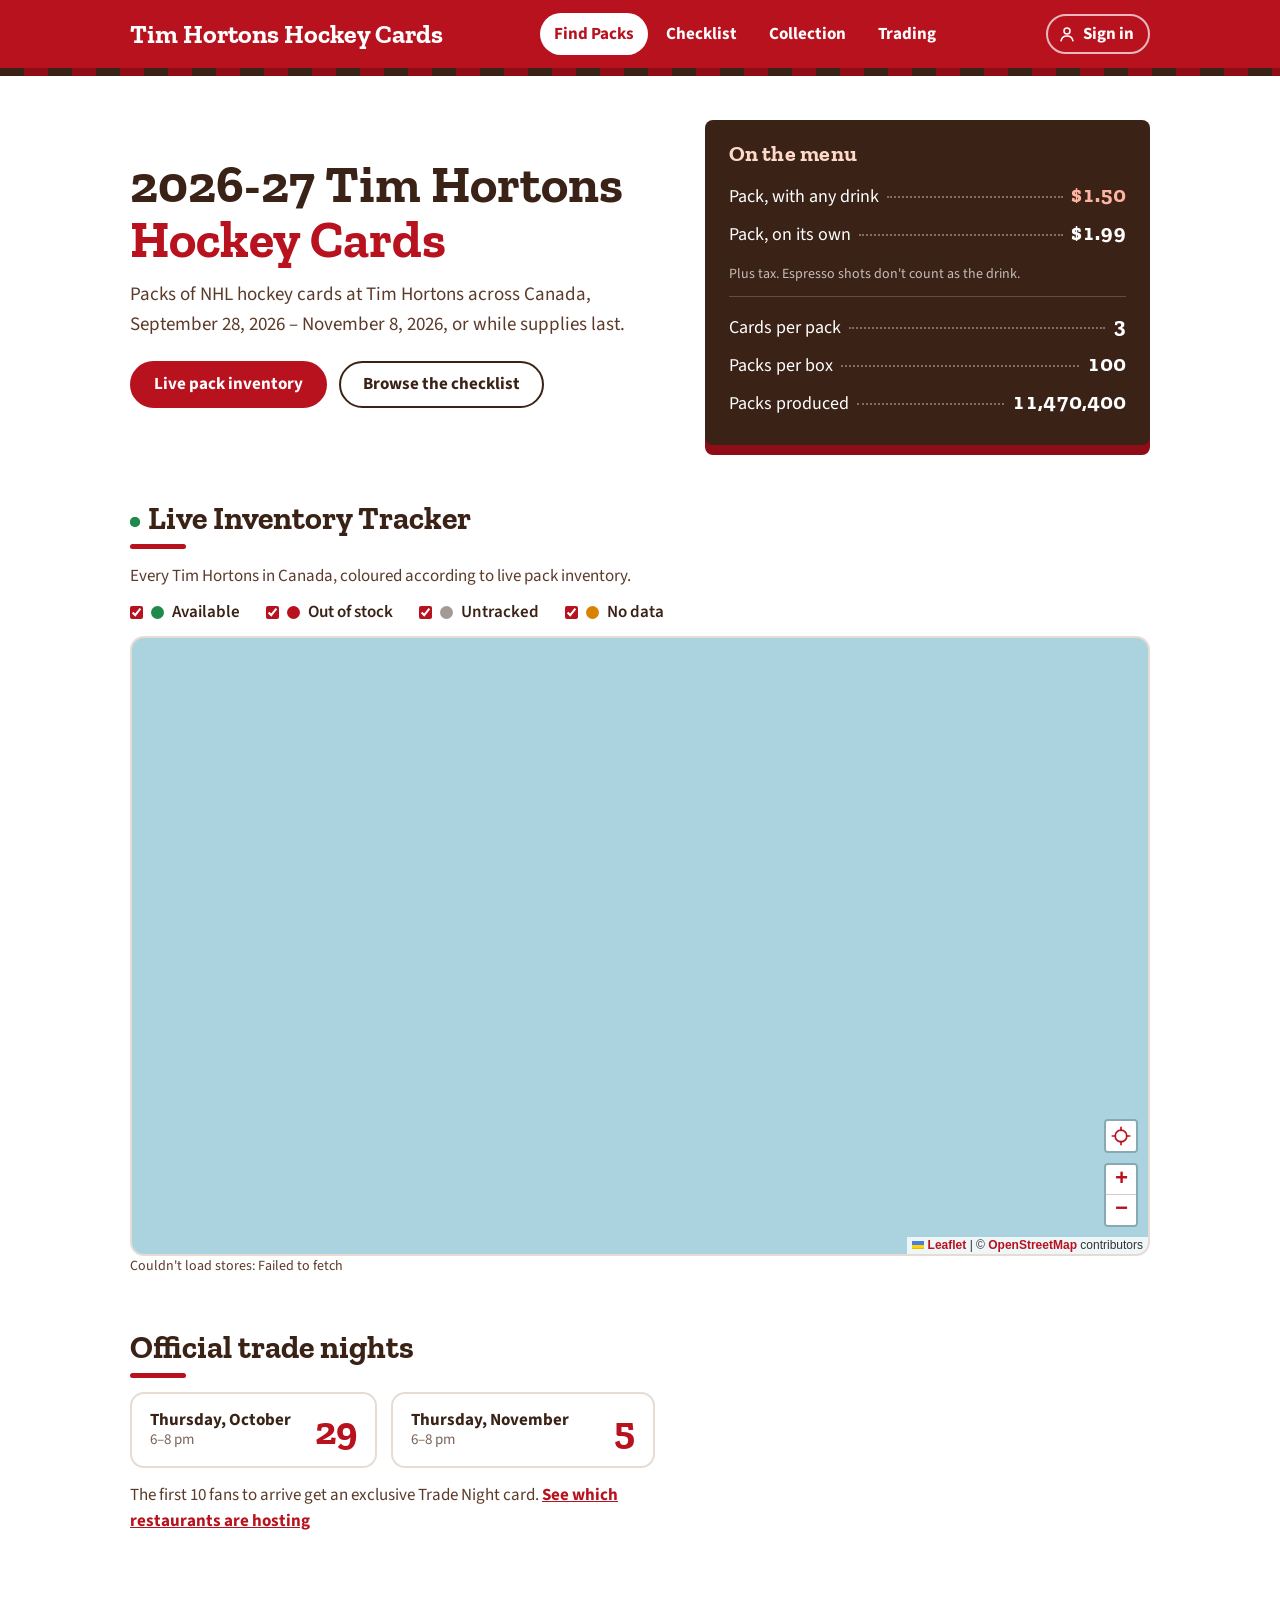
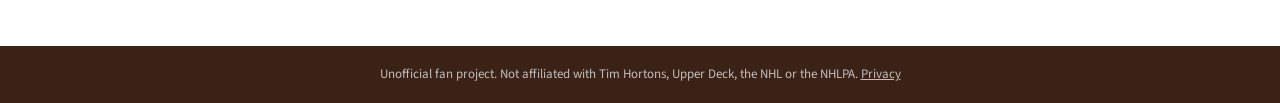
==== index.html @ 5a37c865 "Deploying to gh-pages from @ coryallegory/timshockeycards-2026@390d8609d4a6c0f2dddd7fb8445c3d5afffad" ====
<!doctype html>
<html lang="en">
<head>
<meta charset="utf-8">
<meta name="viewport" content="width=device-width, initial-scale=1">
<meta name="google-adsense-account" content="ca-pub-8080880445104035">
<title>Tim Hortons Hockey Cards 2026-27</title>
<meta name="description" content="2026-27 Upper Deck Tim Hortons Hockey: where to find packs, the full checklist and odds, trade nights and prizes. Unofficial.">
<link rel="canonical" href="https://timshockeycards.ca/">
<meta property="og:type" content="website">
<meta property="og:site_name" content="Tim Hortons Hockey Cards 2026-27">
<meta property="og:title" content="Tim Hortons Hockey Cards 2026-27">
<meta property="og:description" content="Live Inventory Tracking, full checklist and odds. Unofficial.">
<meta property="og:url" content="https://timshockeycards.ca/">
<meta property="og:image" content="https://timshockeycards.ca/social-card.png">
<meta property="og:image:width" content="1200">
<meta property="og:image:height" content="630">
<meta name="twitter:card" content="summary_large_image">
<meta name="twitter:title" content="Tim Hortons Hockey Cards 2026-27">
<meta name="twitter:description" content="Live Inventory Tracking, full checklist and odds. Unofficial.">
<meta name="twitter:image" content="https://timshockeycards.ca/social-card.png">
<script type="application/ld+json">{"@context":"https://schema.org","@type":"WebSite","name":"Tim Hortons Hockey Cards 2026-27","url":"https://timshockeycards.ca/","description":"2026-27 Upper Deck Tim Hortons Hockey: live pack availability and a full checklist."}</script>
<link rel="icon" href="data:image/svg+xml,%3Csvg xmlns='http://www.w3.org/2000/svg' viewBox='0 0 32 32'%3E%3Crect x='6' y='3' width='20' height='26' rx='3' fill='%23b3261e'/%3E%3Crect x='9' y='6' width='14' height='14' rx='1' fill='%23fff'/%3E%3C/svg%3E">
<link rel="stylesheet" href="/vendor/leaflet/leaflet.css?v=d1788456b3">
<link rel="stylesheet" href="/css/fonts.css?v=d1788456b3">
<link rel="stylesheet" href="/css/base.css?v=d1788456b3">
<link rel="stylesheet" href="/css/layout.css?v=d1788456b3">
<link rel="stylesheet" href="/css/components.css?v=d1788456b3">
<link rel="stylesheet" href="/css/header-account.css?v=d1788456b3">
<link rel="stylesheet" href="/css/home.css?v=d1788456b3">
<link rel="stylesheet" href="/css/map.css?v=d1788456b3">
</head>
<body class="">
<header class="site-header"><div class="bar">
  <a class="brand" href="/"><b>Tim Hortons Hockey Cards</b><small><span class="live-dot" aria-hidden="true"></span>2026-27 Live Stock Availability</small></a>
  <nav class="tabs" aria-label="Pages"><a href="/" aria-current="page">Find Packs</a><a href="/checklist">Checklist</a><a href="/collection">Collection</a><a href="/trading">Trading</a></nav>
  <div class="acct" id="acct" data-api-url="https://api.timshockeycards.ca" data-total="234" data-set-prefixes="2026-27-th-base- 2026-27-th-sc- 2026-27-th-fl- 2026-27-th-pp- 2026-27-th-ai- 2026-27-th-aa- 2026-27-th-sk- 2026-27-th-ng- 2026-27-th-po-">
    <a class="signin-link" id="acct-signin" href="/account?next=/"><svg class="ico" viewBox="0 0 24 24" aria-hidden="true"><circle cx="12" cy="8" r="4"/><path d="M4 21c1-4.5 4.2-6.5 8-6.5s7 2 8 6.5"/></svg>Sign in</a>
    <button class="avatar" id="acct-button" type="button" popovertarget="acct-menu" aria-controls="acct-menu" aria-expanded="false" hidden></button>
    <div class="acct-menu" id="acct-menu" popover>
      <div class="who"><small>Signed in as</small><b id="acct-email"></b><p class="mini" id="acct-count"></p></div>
      <nav aria-label="Account"><a href="/account"><svg class="ico" viewBox="0 0 24 24" aria-hidden="true"><circle cx="12" cy="12" r="3"/><path d="M19.4 15a1.7 1.7 0 0 0 .3 1.8l.1.1a2 2 0 1 1-2.8 2.8l-.1-.1a1.7 1.7 0 0 0-1.8-.3 1.7 1.7 0 0 0-1 1.5V21a2 2 0 1 1-4 0v-.1a1.7 1.7 0 0 0-1.1-1.5 1.7 1.7 0 0 0-1.8.3l-.1.1a2 2 0 1 1-2.8-2.8l.1-.1a1.7 1.7 0 0 0 .3-1.8 1.7 1.7 0 0 0-1.5-1H3a2 2 0 1 1 0-4h.1a1.7 1.7 0 0 0 1.5-1.1 1.7 1.7 0 0 0-.3-1.8l-.1-.1a2 2 0 1 1 2.8-2.8l.1.1a1.7 1.7 0 0 0 1.8.3H9a1.7 1.7 0 0 0 1-1.5V3a2 2 0 1 1 4 0v.1a1.7 1.7 0 0 0 1 1.5 1.7 1.7 0 0 0 1.8-.3l.1-.1a2 2 0 1 1 2.8 2.8l-.1.1a1.7 1.7 0 0 0-.3 1.8V9a1.7 1.7 0 0 0 1.5 1H21a2 2 0 1 1 0 4h-.1a1.7 1.7 0 0 0-1.5 1z"/></svg>Account settings</a></nav>
      <hr>
      <button class="item" id="acct-signout" type="button"><svg class="ico" viewBox="0 0 24 24" aria-hidden="true"><path d="M9 21H5a2 2 0 0 1-2-2V5a2 2 0 0 1 2-2h4M16 17l5-5-5-5M21 12H9"/></svg>Sign out</button>
      <p class="form-error" id="acct-error" role="alert" hidden></p>
    </div>
    <span class="visually-hidden" id="acct-status" role="status"></span>
  </div>
</div></header>
<div class="stripe" aria-hidden="true"></div>
<main class="page home">
  <div class="hero">
    <div>
      <h1>2026-27 Tim Hortons <span>Hockey Cards</span></h1>
      <p class="lede">Packs of NHL hockey cards at Tim Hortons across Canada, September 28, 2026 – November 8, 2026, or while supplies last.</p>
      <p class="cta"><a class="btn primary" href="#where">Live pack inventory</a> <a class="btn" href="/checklist">Browse the checklist</a></p>
    </div>
    <aside class="menu" aria-label="Prices and packs">
      <h2>On the menu</h2>
      <dl><div class="item hot"><dt>Pack, with any drink</dt><dd>$1.50</dd></div><div class="item"><dt>Pack, on its own</dt><dd>$1.99</dd></div></dl>
      <p>Plus tax. Espresso shots don't count as the drink.</p>
      <hr>
      <dl><div class="item"><dt>Cards per pack</dt><dd>3</dd></div><div class="item"><dt>Packs per box</dt><dd>100</dd></div><div class="item"><dt>Packs produced</dt><dd>11,470,400</dd></div></dl>
    </aside>
  </div>
  <section class="group live" id="where">
    <h2><span class="live-dot" aria-hidden="true"></span>Live Inventory Tracker</h2>
    <p class="blurb">Every Tim Hortons in Canada, coloured according to live pack inventory.</p>
    <div class="map-bar">
      <ul id="legend" class="legend"><li data-s="available"><label><input type="checkbox" checked><span class="dot available"></span><span>Available</span><b></b></label></li><li data-s="out-of-stock"><label><input type="checkbox" checked><span class="dot out-of-stock"></span><span>Out of stock</span><b></b></label></li><li data-s="untracked"><label><input type="checkbox" checked><span class="dot untracked"></span><span>Untracked</span><b></b></label></li><li data-s="problem"><label><input type="checkbox" checked><span class="dot problem"></span><span>No data</span><b></b></label></li></ul>
    </div>
    <div id="map" class="live-map" role="region" aria-label="Map of Tim Hortons locations" data-status-url="https://data.timshockeycards.ca/status.json"></div>
    <p class="note"><span id="updated" aria-live="polite">Loading…</span> <span id="locate-msg" aria-live="polite"></span></p>
  </section>
  <section class="group" id="trade-nights">
    <h2>Official trade nights</h2>
    <div class="nights"><div class="night box"><span>Thursday, October<small>6–8 pm</small></span><b>29</b></div><div class="night box"><span>Thursday, November<small>6–8 pm</small></span><b>5</b></div></div>
    <p>The first 10 fans to arrive get an exclusive Trade Night card. <a href="https://cdn.rbi.digital/hockey/trade_night_map/index.html" rel="noopener">See which restaurants are hosting</a></p>
  </section>
</main>
<footer class="site-footer">Unofficial fan project. Not affiliated with Tim Hortons, Upper Deck, the NHL or the NHLPA. <a href="/privacy">Privacy</a></footer>
<script src="/vendor/leaflet/leaflet.js?v=d1788456b3"></script>
<script type="module" src="/js/map.js?v=d1788456b3"></script>
<script type="module" src="/js/header-account.js?v=d1788456b3"></script>
</body>
</html>
---- vendor/leaflet/leaflet.css ----
/* required styles */

.leaflet-pane,
.leaflet-tile,
.leaflet-marker-icon,
.leaflet-marker-shadow,
.leaflet-tile-container,
.leaflet-pane > svg,
.leaflet-pane > canvas,
.leaflet-zoom-box,
.leaflet-image-layer,
.leaflet-layer {
	position: absolute;
	left: 0;
	top: 0;
	}
.leaflet-container {
	overflow: hidden;
	}
.leaflet-tile,
.leaflet-marker-icon,
.leaflet-marker-shadow {
	-webkit-user-select: none;
	   -moz-user-select: none;
	        user-select: none;
	  -webkit-user-drag: none;
	}
/* Prevents IE11 from highlighting tiles in blue */
.leaflet-tile::selection {
	background: transparent;
}
/* Safari renders non-retina tile on retina better with this, but Chrome is worse */
.leaflet-safari .leaflet-tile {
	image-rendering: -webkit-optimize-contrast;
	}
/* hack that prevents hw layers "stretching" when loading new tiles */
.leaflet-safari .leaflet-tile-container {
	width: 1600px;
	height: 1600px;
	-webkit-transform-origin: 0 0;
	}
.leaflet-marker-icon,
.leaflet-marker-shadow {
	display: block;
	}
/* .leaflet-container svg: reset svg max-width decleration shipped in Joomla! (joomla.org) 3.x */
/* .leaflet-container img: map is broken in FF if you have max-width: 100% on tiles */
.leaflet-container .leaflet-overlay-pane svg {
	max-width: none !important;
	max-height: none !important;
	}
.leaflet-container .leaflet-marker-pane img,
.leaflet-container .leaflet-shadow-pane img,
.leaflet-container .leaflet-tile-pane img,
.leaflet-container img.leaflet-image-layer,
.leaflet-container .leaflet-tile {
	max-width: none !important;
	max-height: none !important;
	width: auto;
	padding: 0;
	}

.leaflet-container img.leaflet-tile {
	/* See: https://bugs.chromium.org/p/chromium/issues/detail?id=600120 */
	mix-blend-mode: plus-lighter;
}

.leaflet-container.leaflet-touch-zoom {
	-ms-touch-action: pan-x pan-y;
	touch-action: pan-x pan-y;
	}
.leaflet-container.leaflet-touch-drag {
	-ms-touch-action: pinch-zoom;
	/* Fallback for FF which doesn't support pinch-zoom */
	touch-action: none;
	touch-action: pinch-zoom;
}
.leaflet-container.leaflet-touch-drag.leaflet-touch-zoom {
	-ms-touch-action: none;
	touch-action: none;
}
.leaflet-container {
	-webkit-tap-highlight-color: transparent;
}
.leaflet-container a {
	-webkit-tap-highlight-color: rgba(51, 181, 229, 0.4);
}
.leaflet-tile {
	filter: inherit;
	visibility: hidden;
	}
.leaflet-tile-loaded {
	visibility: inherit;
	}
.leaflet-zoom-box {
	width: 0;
	height: 0;
	-moz-box-sizing: border-box;
	     box-sizing: border-box;
	z-index: 800;
	}
/* workaround for https://bugzilla.mozilla.org/show_bug.cgi?id=888319 */
.leaflet-overlay-pane svg {
	-moz-user-select: none;
	}

.leaflet-pane         { z-index: 400; }

.leaflet-tile-pane    { z-index: 200; }
.leaflet-overlay-pane { z-index: 400; }
.leaflet-shadow-pane  { z-index: 500; }
.leaflet-marker-pane  { z-index: 600; }
.leaflet-tooltip-pane   { z-index: 650; }
.leaflet-popup-pane   { z-index: 700; }

.leaflet-map-pane canvas { z-index: 100; }
.leaflet-map-pane svg    { z-index: 200; }

.leaflet-vml-shape {
	width: 1px;
	height: 1px;
	}
.lvml {
	behavior: url(#default#VML);
	display: inline-block;
	position: absolute;
	}


/* control positioning */

.leaflet-control {
	position: relative;
	z-index: 800;
	pointer-events: visiblePainted; /* IE 9-10 doesn't have auto */
	pointer-events: auto;
	}
.leaflet-top,
.leaflet-bottom {
	position: absolute;
	z-index: 1000;
	pointer-events: none;
	}
.leaflet-top {
	top: 0;
	}
.leaflet-right {
	right: 0;
	}
.leaflet-bottom {
	bottom: 0;
	}
.leaflet-left {
	left: 0;
	}
.leaflet-control {
	float: left;
	clear: both;
	}
.leaflet-right .leaflet-control {
	float: right;
	}
.leaflet-top .leaflet-control {
	margin-top: 10px;
	}
.leaflet-bottom .leaflet-control {
	margin-bottom: 10px;
	}
.leaflet-left .leaflet-control {
	margin-left: 10px;
	}
.leaflet-right .leaflet-control {
	margin-right: 10px;
	}


/* zoom and fade animations */

.leaflet-fade-anim .leaflet-popup {
	opacity: 0;
	-webkit-transition: opacity 0.2s linear;
	   -moz-transition: opacity 0.2s linear;
	        transition: opacity 0.2s linear;
	}
.leaflet-fade-anim .leaflet-map-pane .leaflet-popup {
	opacity: 1;
	}
.leaflet-zoom-animated {
	-webkit-transform-origin: 0 0;
	    -ms-transform-origin: 0 0;
	        transform-origin: 0 0;
	}
svg.leaflet-zoom-animated {
	will-change: transform;
}

.leaflet-zoom-anim .leaflet-zoom-animated {
	-webkit-transition: -webkit-transform 0.25s cubic-bezier(0,0,0.25,1);
	   -moz-transition:    -moz-transform 0.25s cubic-bezier(0,0,0.25,1);
	        transition:         transform 0.25s cubic-bezier(0,0,0.25,1);
	}
.leaflet-zoom-anim .leaflet-tile,
.leaflet-pan-anim .leaflet-tile {
	-webkit-transition: none;
	   -moz-transition: none;
	        transition: none;
	}

.leaflet-zoom-anim .leaflet-zoom-hide {
	visibility: hidden;
	}


/* cursors */

.leaflet-interactive {
	cursor: pointer;
	}
.leaflet-grab {
	cursor: -webkit-grab;
	cursor:    -moz-grab;
	cursor:         grab;
	}
.leaflet-crosshair,
.leaflet-crosshair .leaflet-interactive {
	cursor: crosshair;
	}
.leaflet-popup-pane,
.leaflet-control {
	cursor: auto;
	}
.leaflet-dragging .leaflet-grab,
.leaflet-dragging .leaflet-grab .leaflet-interactive,
.leaflet-dragging .leaflet-marker-draggable {
	cursor: move;
	cursor: -webkit-grabbing;
	cursor:    -moz-grabbing;
	cursor:         grabbing;
	}

/* marker & overlays interactivity */
.leaflet-marker-icon,
.leaflet-marker-shadow,
.leaflet-image-layer,
.leaflet-pane > svg path,
.leaflet-tile-container {
	pointer-events: none;
	}

.leaflet-marker-icon.leaflet-interactive,
.leaflet-image-layer.leaflet-interactive,
.leaflet-pane > svg path.leaflet-interactive,
svg.leaflet-image-layer.leaflet-interactive path {
	pointer-events: visiblePainted; /* IE 9-10 doesn't have auto */
	pointer-events: auto;
	}

/* visual tweaks */

.leaflet-container {
	background: #ddd;
	outline-offset: 1px;
	}
.leaflet-container a {
	color: #0078A8;
	}
.leaflet-zoom-box {
	border: 2px dotted #38f;
	background: rgba(255,255,255,0.5);
	}


/* general typography */
.leaflet-container {
	font-family: "Helvetica Neue", Arial, Helvetica, sans-serif;
	font-size: 12px;
	font-size: 0.75rem;
	line-height: 1.5;
	}


/* general toolbar styles */

.leaflet-bar {
	box-shadow: 0 1px 5px rgba(0,0,0,0.65);
	border-radius: 4px;
	}
.leaflet-bar a {
	background-color: #fff;
	border-bottom: 1px solid #ccc;
	width: 26px;
	height: 26px;
	line-height: 26px;
	display: block;
	text-align: center;
	text-decoration: none;
	color: black;
	}
.leaflet-bar a,
.leaflet-control-layers-toggle {
	background-position: 50% 50%;
	background-repeat: no-repeat;
	display: block;
	}
.leaflet-bar a:hover,
.leaflet-bar a:focus {
	background-color: #f4f4f4;
	}
.leaflet-bar a:first-child {
	border-top-left-radius: 4px;
	border-top-right-radius: 4px;
	}
.leaflet-bar a:last-child {
	border-bottom-left-radius: 4px;
	border-bottom-right-radius: 4px;
	border-bottom: none;
	}
.leaflet-bar a.leaflet-disabled {
	cursor: default;
	background-color: #f4f4f4;
	color: #bbb;
	}

.leaflet-touch .leaflet-bar a {
	width: 30px;
	height: 30px;
	line-height: 30px;
	}
.leaflet-touch .leaflet-bar a:first-child {
	border-top-left-radius: 2px;
	border-top-right-radius: 2px;
	}
.leaflet-touch .leaflet-bar a:last-child {
	border-bottom-left-radius: 2px;
	border-bottom-right-radius: 2px;
	}

/* zoom control */

.leaflet-control-zoom-in,
.leaflet-control-zoom-out {
	font: bold 18px 'Lucida Console', Monaco, monospace;
	text-indent: 1px;
	}

.leaflet-touch .leaflet-control-zoom-in, .leaflet-touch .leaflet-control-zoom-out  {
	font-size: 22px;
	}


/* layers control */

.leaflet-control-layers {
	box-shadow: 0 1px 5px rgba(0,0,0,0.4);
	background: #fff;
	border-radius: 5px;
	}
.leaflet-control-layers-toggle {
	background-image: url(images/layers.png);
	width: 36px;
	height: 36px;
	}
.leaflet-retina .leaflet-control-layers-toggle {
	background-image: url(images/layers-2x.png);
	background-size: 26px 26px;
	}
.leaflet-touch .leaflet-control-layers-toggle {
	width: 44px;
	height: 44px;
	}
.leaflet-control-layers .leaflet-control-layers-list,
.leaflet-control-layers-expanded .leaflet-control-layers-toggle {
	display: none;
	}
.leaflet-control-layers-expanded .leaflet-control-layers-list {
	display: block;
	position: relative;
	}
.leaflet-control-layers-expanded {
	padding: 6px 10px 6px 6px;
	color: #333;
	background: #fff;
	}
.leaflet-control-layers-scrollbar {
	overflow-y: scroll;
	overflow-x: hidden;
	padding-right: 5px;
	}
.leaflet-control-layers-selector {
	margin-top: 2px;
	position: relative;
	top: 1px;
	}
.leaflet-control-layers label {
	display: block;
	font-size: 13px;
	font-size: 1.08333em;
	}
.leaflet-control-layers-separator {
	height: 0;
	border-top: 1px solid #ddd;
	margin: 5px -10px 5px -6px;
	}

/* Default icon URLs */
.leaflet-default-icon-path { /* used only in path-guessing heuristic, see L.Icon.Default */
	background-image: url(images/marker-icon.png);
	}


/* attribution and scale controls */

.leaflet-container .leaflet-control-attribution {
	background: #fff;
	background: rgba(255, 255, 255, 0.8);
	margin: 0;
	}
.leaflet-control-attribution,
.leaflet-control-scale-line {
	padding: 0 5px;
	color: #333;
	line-height: 1.4;
	}
.leaflet-control-attribution a {
	text-decoration: none;
	}
.leaflet-control-attribution a:hover,
.leaflet-control-attribution a:focus {
	text-decoration: underline;
	}
.leaflet-attribution-flag {
	display: inline !important;
	vertical-align: baseline !important;
	width: 1em;
	height: 0.6669em;
	}
.leaflet-left .leaflet-control-scale {
	margin-left: 5px;
	}
.leaflet-bottom .leaflet-control-scale {
	margin-bottom: 5px;
	}
.leaflet-control-scale-line {
	border: 2px solid #777;
	border-top: none;
	line-height: 1.1;
	padding: 2px 5px 1px;
	white-space: nowrap;
	-moz-box-sizing: border-box;
	     box-sizing: border-box;
	background: rgba(255, 255, 255, 0.8);
	text-shadow: 1px 1px #fff;
	}
.leaflet-control-scale-line:not(:first-child) {
	border-top: 2px solid #777;
	border-bottom: none;
	margin-top: -2px;
	}
.leaflet-control-scale-line:not(:first-child):not(:last-child) {
	border-bottom: 2px solid #777;
	}

.leaflet-touch .leaflet-control-attribution,
.leaflet-touch .leaflet-control-layers,
.leaflet-touch .leaflet-bar {
	box-shadow: none;
	}
.leaflet-touch .leaflet-control-layers,
.leaflet-touch .leaflet-bar {
	border: 2px solid rgba(0,0,0,0.2);
	background-clip: padding-box;
	}


/* popup */

.leaflet-popup {
	position: absolute;
	text-align: center;
	margin-bottom: 20px;
	}
.leaflet-popup-content-wrapper {
	padding: 1px;
	text-align: left;
	border-radius: 12px;
	}
.leaflet-popup-content {
	margin: 13px 24px 13px 20px;
	line-height: 1.3;
	font-size: 13px;
	font-size: 1.08333em;
	min-height: 1px;
	}
.leaflet-popup-content p {
	margin: 17px 0;
	margin: 1.3em 0;
	}
.leaflet-popup-tip-container {
	width: 40px;
	height: 20px;
	position: absolute;
	left: 50%;
	margin-top: -1px;
	margin-left: -20px;
	overflow: hidden;
	pointer-events: none;
	}
.leaflet-popup-tip {
	width: 17px;
	height: 17px;
	padding: 1px;

	margin: -10px auto 0;
	pointer-events: auto;

	-webkit-transform: rotate(45deg);
	   -moz-transform: rotate(45deg);
	    -ms-transform: rotate(45deg);
	        transform: rotate(45deg);
	}
.leaflet-popup-content-wrapper,
.leaflet-popup-tip {
	background: white;
	color: #333;
	box-shadow: 0 3px 14px rgba(0,0,0,0.4);
	}
.leaflet-container a.leaflet-popup-close-button {
	position: absolute;
	top: 0;
	right: 0;
	border: none;
	text-align: center;
	width: 24px;
	height: 24px;
	font: 16px/24px Tahoma, Verdana, sans-serif;
	color: #757575;
	text-decoration: none;
	background: transparent;
	}
.leaflet-container a.leaflet-popup-close-button:hover,
.leaflet-container a.leaflet-popup-close-button:focus {
	color: #585858;
	}
.leaflet-popup-scrolled {
	overflow: auto;
	}

.leaflet-oldie .leaflet-popup-content-wrapper {
	-ms-zoom: 1;
	}
.leaflet-oldie .leaflet-popup-tip {
	width: 24px;
	margin: 0 auto;

	-ms-filter: "progid:DXImageTransform.Microsoft.Matrix(M11=0.70710678, M12=0.70710678, M21=-0.70710678, M22=0.70710678)";
	filter: progid:DXImageTransform.Microsoft.Matrix(M11=0.70710678, M12=0.70710678, M21=-0.70710678, M22=0.70710678);
	}

.leaflet-oldie .leaflet-control-zoom,
.leaflet-oldie .leaflet-control-layers,
.leaflet-oldie .leaflet-popup-content-wrapper,
.leaflet-oldie .leaflet-popup-tip {
	border: 1px solid #999;
	}


/* div icon */

.leaflet-div-icon {
	background: #fff;
	border: 1px solid #666;
	}


/* Tooltip */
/* Base styles for the element that has a tooltip */
.leaflet-tooltip {
	position: absolute;
	padding: 6px;
	background-color: #fff;
	border: 1px solid #fff;
	border-radius: 3px;
	color: #222;
	white-space: nowrap;
	-webkit-user-select: none;
	-moz-user-select: none;
	-ms-user-select: none;
	user-select: none;
	pointer-events: none;
	box-shadow: 0 1px 3px rgba(0,0,0,0.4);
	}
.leaflet-tooltip.leaflet-interactive {
	cursor: pointer;
	pointer-events: auto;
	}
.leaflet-tooltip-top:before,
.leaflet-tooltip-bottom:before,
.leaflet-tooltip-left:before,
.leaflet-tooltip-right:before {
	position: absolute;
	pointer-events: none;
	border: 6px solid transparent;
	background: transparent;
	content: "";
	}

/* Directions */

.leaflet-tooltip-bottom {
	margin-top: 6px;
}
.leaflet-tooltip-top {
	margin-top: -6px;
}
.leaflet-tooltip-bottom:before,
.leaflet-tooltip-top:before {
	left: 50%;
	margin-left: -6px;
	}
.leaflet-tooltip-top:before {
	bottom: 0;
	margin-bottom: -12px;
	border-top-color: #fff;
	}
.leaflet-tooltip-bottom:before {
	top: 0;
	margin-top: -12px;
	margin-left: -6px;
	border-bottom-color: #fff;
	}
.leaflet-tooltip-left {
	margin-left: -6px;
}
.leaflet-tooltip-right {
	margin-left: 6px;
}
.leaflet-tooltip-left:before,
.leaflet-tooltip-right:before {
	top: 50%;
	margin-top: -6px;
	}
.leaflet-tooltip-left:before {
	right: 0;
	margin-right: -12px;
	border-left-color: #fff;
	}
.leaflet-tooltip-right:before {
	left: 0;
	margin-left: -12px;
	border-right-color: #fff;
	}

/* Printing */

@media print {
	/* Prevent printers from removing background-images of controls. */
	.leaflet-control {
		-webkit-print-color-adjust: exact;
		print-color-adjust: exact;
		}
	}
---- css/fonts.css ----
/* Self-hosted fonts (SIL Open Font License; see /vendor/fonts/OFL-*.txt).
   Zilla Slab (Mozilla): headings, prices, numbers. Source Sans 3 (Adobe): everything else.
   Latin and Latin Extended subsets from Google Fonts; browsers download only the subsets a page uses. */

/* Source Sans 3 italic 400, latin-ext */
@font-face {
  font-family: "Source Sans 3";
  font-style: italic;
  font-weight: 400;
  font-display: swap;
  src: url("/vendor/fonts/source-sans-3-italic-400-latin-ext.woff2") format("woff2");
  unicode-range: U+0100-02BA, U+02BD-02C5, U+02C7-02CC, U+02CE-02D7, U+02DD-02FF, U+0304, U+0308, U+0329, U+1D00-1DBF, U+1E00-1E9F, U+1EF2-1EFF, U+2020, U+20A0-20AB, U+20AD-20C0, U+2113, U+2C60-2C7F, U+A720-A7FF;
}
/* Source Sans 3 italic 400, latin */
@font-face {
  font-family: "Source Sans 3";
  font-style: italic;
  font-weight: 400;
  font-display: swap;
  src: url("/vendor/fonts/source-sans-3-italic-400-latin.woff2") format("woff2");
  unicode-range: U+0000-00FF, U+0131, U+0152-0153, U+02BB-02BC, U+02C6, U+02DA, U+02DC, U+0304, U+0308, U+0329, U+2000-206F, U+20AC, U+2122, U+2191, U+2193, U+2212, U+2215, U+FEFF, U+FFFD;
}
/* Source Sans 3 normal 400 700, latin-ext */
@font-face {
  font-family: "Source Sans 3";
  font-style: normal;
  font-weight: 400 700;
  font-display: swap;
  src: url("/vendor/fonts/source-sans-3-normal-400-700-latin-ext.woff2") format("woff2");
  unicode-range: U+0100-02BA, U+02BD-02C5, U+02C7-02CC, U+02CE-02D7, U+02DD-02FF, U+0304, U+0308, U+0329, U+1D00-1DBF, U+1E00-1E9F, U+1EF2-1EFF, U+2020, U+20A0-20AB, U+20AD-20C0, U+2113, U+2C60-2C7F, U+A720-A7FF;
}
/* Source Sans 3 normal 400 700, latin */
@font-face {
  font-family: "Source Sans 3";
  font-style: normal;
  font-weight: 400 700;
  font-display: swap;
  src: url("/vendor/fonts/source-sans-3-normal-400-700-latin.woff2") format("woff2");
  unicode-range: U+0000-00FF, U+0131, U+0152-0153, U+02BB-02BC, U+02C6, U+02DA, U+02DC, U+0304, U+0308, U+0329, U+2000-206F, U+20AC, U+2122, U+2191, U+2193, U+2212, U+2215, U+FEFF, U+FFFD;
}
/* Zilla Slab normal 600, latin-ext */
@font-face {
  font-family: "Zilla Slab";
  font-style: normal;
  font-weight: 600;
  font-display: swap;
  src: url("/vendor/fonts/zilla-slab-normal-600-latin-ext.woff2") format("woff2");
  unicode-range: U+0100-02BA, U+02BD-02C5, U+02C7-02CC, U+02CE-02D7, U+02DD-02FF, U+0304, U+0308, U+0329, U+1D00-1DBF, U+1E00-1E9F, U+1EF2-1EFF, U+2020, U+20A0-20AB, U+20AD-20C0, U+2113, U+2C60-2C7F, U+A720-A7FF;
}
/* Zilla Slab normal 600, latin */
@font-face {
  font-family: "Zilla Slab";
  font-style: normal;
  font-weight: 600;
  font-display: swap;
  src: url("/vendor/fonts/zilla-slab-normal-600-latin.woff2") format("woff2");
  unicode-range: U+0000-00FF, U+0131, U+0152-0153, U+02BB-02BC, U+02C6, U+02DA, U+02DC, U+0304, U+0308, U+0329, U+2000-206F, U+20AC, U+2122, U+2191, U+2193, U+2212, U+2215, U+FEFF, U+FFFD;
}
/* Zilla Slab normal 700, latin-ext */
@font-face {
  font-family: "Zilla Slab";
  font-style: normal;
  font-weight: 700;
  font-display: swap;
  src: url("/vendor/fonts/zilla-slab-normal-700-latin-ext.woff2") format("woff2");
  unicode-range: U+0100-02BA, U+02BD-02C5, U+02C7-02CC, U+02CE-02D7, U+02DD-02FF, U+0304, U+0308, U+0329, U+1D00-1DBF, U+1E00-1E9F, U+1EF2-1EFF, U+2020, U+20A0-20AB, U+20AD-20C0, U+2113, U+2C60-2C7F, U+A720-A7FF;
}
/* Zilla Slab normal 700, latin */
@font-face {
  font-family: "Zilla Slab";
  font-style: normal;
  font-weight: 700;
  font-display: swap;
  src: url("/vendor/fonts/zilla-slab-normal-700-latin.woff2") format("woff2");
  unicode-range: U+0000-00FF, U+0131, U+0152-0153, U+02BB-02BC, U+02C6, U+02DA, U+02DC, U+0304, U+0308, U+0329, U+2000-206F, U+20AC, U+2122, U+2191, U+2193, U+2212, U+2215, U+FEFF, U+FFFD;
}
---- css/base.css ----
/* Design tokens (light and dark), reset and typography. Loaded after fonts.css on every page.
   Look: a coffee-shop menu board. Red header band, dark-brown menu board, brown text on white, slab-serif headings. */

:root {
  /* brand */
  --red: #b8121f;
  --red-deep: #8e0d17;
  --red-soft: #f8e8e6;
  --on-red: #ffffff;

  /* surfaces and text */
  --bg: #ffffff;
  --panel: #ffffff;
  --paper: #fbf9f7;
  --ink: #3a2217;
  --ink-2: #5b3a2a;
  --muted: #7a6358;
  --line: #e7dcd4;
  --shadow: 0 6px 16px rgb(58 34 23 / 10%);
  --floating-control-bg: rgb(255 255 255 / 88%);

  /* the menu board (Home prices, footer) */
  --board: #3a2217;
  --board-ink: #ffffff;
  --board-muted: rgb(255 255 255 / 70%);
  --board-title: #ffd9c8;
  --board-hot: #ffb4a1;
  --board-edge: var(--red-deep);

  /* map status colours (map.js reads these for the dots) */
  --available: #1f8a4c;
  --out-of-stock: #b8121f;
  --untracked: #a39a95;
  --problem: #d98200;
  --you: #2f6fed;
  --marker-outline: #ffffff;
  /* OpenStreetMap's sea colour: fills the map beyond the tiles so it doesn't show as a pale band */
  --map-sea: #aad3df;

  /* the solid "+N" extras badge (Checklist) and the trade binder's "+N" (Collection): dark brown in light mode; in dark
     mode cream with dark text, since brown on the espresso panel nearly vanished (1.2:1; now 13.2:1, text 10.6:1) */
  --xbadge-fill: var(--board);
  --xbadge-ink: var(--board-ink);

  /* a trade profile's card grid (Trading), on the cell (--paper): a missing card's number --ink (14.1:1), no border; an
     owned one's number faded (3.3:1) with a faded border (1.45:1); a spare's number faded with a normal border (3.3:1)
     and its count, --muted (5.3:1); the disc (their spare, you need it) --red with a white number (6.7:1); the ring
     (they need it, you have a spare) --red (6.4:1) */
  --cell-have: #968780;
  --have-edge: #ddcfc4;
  --spare-edge: #9a857a;
  --disc: var(--red);
  --on-disc: #ffffff;

  /* type */
  --display: "Zilla Slab", Georgia, serif;
  --body: "Source Sans 3", system-ui, sans-serif;

  color-scheme: light;
}

/* Dark: espresso. The header band stays red; the menu board sits a shade lighter than the page. */
@media (prefers-color-scheme: dark) {
  :root {
    --red: #d9303c;
    --red-deep: #9e1520;
    --red-soft: #3a1d1a;
    --bg: #1a110c;
    --panel: #241812;
    --paper: #2b1d16;
    --ink: #f3e9e2;
    --ink-2: #dccabe;
    --muted: #b39c90;
    --line: #47322a;
    --shadow: 0 6px 16px rgb(0 0 0 / 35%);
    --floating-control-bg: rgb(36 24 18 / 88%);
    --board: #3d271c;
    --out-of-stock: #e0404a;
    --untracked: #8c817b;
    --xbadge-fill: var(--board-title);
    --xbadge-ink: var(--board);
    /* the card grid on --paper: number 13.6:1, faded number 3.5:1, faded border 1.5:1, normal border 4.7:1, count 6.3:1,
       disc number 4.7:1, ring 3.4:1 */
    --cell-have: #83706a;
    --have-edge: #4f392f;
    --spare-edge: #9c8578;
    color-scheme: dark;
  }
}

* { box-sizing: border-box; }

html, body { margin: 0; background: var(--bg); color: var(--ink); }
/* Links to a spot on the same page ("Live pack inventory", the checklist contents) glide there instead of jumping. */
html { scroll-behavior: smooth; }
@media (prefers-reduced-motion: reduce) { html { scroll-behavior: auto; } }
body {
  font: 17px/1.55 var(--body);
  min-height: 100dvh;
  display: flex;
  flex-direction: column;
}
h1, h2, h3 { font-family: var(--display); font-weight: 700; line-height: 1.1; }
a { color: inherit; }
code { background: var(--paper); padding: 1px 5px; border-radius: 4px; }
[hidden] { display: none !important; }
---- css/layout.css ----
/* Page frame: red header band with tabs, the striped rule under it, footer, content container and section headings. */

/* ---------- header ---------- */
.site-header { background: var(--red); color: var(--on-red); position: relative; z-index: 1000; }
.site-header .bar {
  max-width: 1060px; margin: 0 auto; padding: 10px 20px; min-height: 68px;
  display: flex; align-items: center; justify-content: space-between; gap: 10px 16px; flex-wrap: wrap;
}
.brand { text-decoration: none; display: flex; align-items: baseline; gap: 10px; flex-wrap: wrap; }
.brand b { font: 700 26px/1 var(--display); }
.brand small { font-size: 13px; opacity: 0.9; }
/* the header's live dot is white on the red band */
.site-header .live-dot { background: var(--on-red); }

.tabs { display: flex; gap: 4px; }
.tabs a { text-decoration: none; font-weight: 700; padding: 8px 14px; border-radius: 999px; }
.tabs a:hover { background: rgb(255 255 255 / 14%); }
.tabs a[aria-current="page"] { background: var(--on-red); color: var(--red); }

/* brown and deep-red stripes under the header */
.stripe { height: 8px; flex: none; background: repeating-linear-gradient(90deg, var(--board) 0 24px, var(--red-deep) 24px 48px); }

/* ---------- footer ---------- */
.site-footer { background: var(--board); color: var(--board-muted); text-align: center; font-size: 13px; padding: 18px 20px; }

/* ---------- content pages ---------- */
.page { width: 100%; max-width: 1060px; margin: 0 auto; padding: 44px 20px 60px; flex: 1; }
.page h1 { font-size: clamp(34px, 5.5vw, 52px); line-height: 1.05; margin: 0 0 12px; }
.lede { font-size: 19px; color: var(--ink-2); margin: 0 0 22px; }

.group { margin-bottom: 52px; scroll-margin-top: 16px; }
.group > h2 { font-size: 32px; margin: 0 0 14px; }
/* a short red bar under each section heading */
.group > h2::after { content: ""; display: block; width: 56px; height: 5px; margin-top: 8px; background: var(--red); border-radius: 3px; }
.count { font: 600 15px/1 var(--body); color: var(--muted); margin-left: 10px; }
.blurb { color: var(--ink-2); margin: 0 0 16px; max-width: 68ch; }

@media (max-width: 640px) {
  .site-header .bar { padding: 8px 14px; min-height: 0; }
  .brand b { font-size: 22px; }
  .brand small { display: none; }
  .tabs a { padding: 6px 11px; font-size: 15px; }
  .page { padding-top: 28px; }
  .group > h2 { font-size: 27px; }
}
---- css/components.css ----
/* Reusable pieces used on more than one page. */

/* ---------- buttons ---------- */
.btn {
  display: inline-block; font: 700 17px/1 var(--body); text-decoration: none; cursor: pointer;
  padding: 13px 22px; border-radius: 999px; border: 2px solid var(--ink); background: transparent; color: var(--ink); white-space: nowrap;
}
.btn:hover { background: var(--paper); }
.btn:disabled { opacity: 0.6; cursor: progress; }
.btn.primary { background: var(--red); border-color: var(--red); color: var(--on-red); }
.btn.primary:hover { background: var(--red-deep); border-color: var(--red-deep); }
.btn.small { font-size: 14px; padding: 6px 13px; }

/* ---------- a page's action buttons under its title (Checklist, Collection): matching pills in one row,
   right-aligned; on phones they share the width evenly, the main (red) one on a row of its own ---------- */
.page-actions { display: flex; flex-wrap: wrap; justify-content: flex-end; align-items: center; gap: 8px; margin: 0 0 16px; }
.page-actions .btn { display: inline-flex; align-items: center; justify-content: center; gap: 6px; min-height: 36px; }
.page-actions .ico { width: 16px; height: 16px; fill: none; stroke: currentColor; stroke-width: 2; stroke-linecap: round; stroke-linejoin: round; flex: none; }
/* a count inside a pill ("Your collection | 42 of 234"), set off by a faint divider in the text colour */
.btn-count { margin-left: 3px; padding-left: 9px; border-left: 1px solid color-mix(in srgb, currentColor 50%, transparent); font-weight: 600; font-variant-numeric: tabular-nums; }
@media (max-width: 640px) {
  .page-actions .btn { flex: 1 1 auto; min-height: 40px; }
  .page-actions .btn.primary { flex-basis: 100%; }
}

/* ---------- a page's status line under its title (Checklist and Collection, with accounts: save failures, a session
   that ended) ---------- */
.account-msg { margin: 0 0 14px; font-size: 15px; color: var(--muted); }
.account-msg:empty { display: none; }
.account-msg.is-error { color: var(--red); font-weight: 700; }

/* ---------- tags ---------- */
.tag {
  font: 700 12px/1 var(--body); text-transform: uppercase; letter-spacing: 0.06em;
  padding: 4px 9px; border-radius: 999px; background: var(--red-soft); color: var(--red); white-space: nowrap;
}
.tag.sp { background: var(--red); color: var(--on-red); }

/* ---------- boxes: rounded, lightly bordered panels ---------- */
.box { background: var(--panel); border: 2px solid var(--line); border-radius: 14px; padding: 16px 18px; }

/* ---------- tables ---------- */
.data-table { width: 100%; border-collapse: separate; border-spacing: 0; border: 2px solid var(--line); border-radius: 14px; overflow: hidden; font-size: 16px; }
.data-table th, .data-table td { text-align: left; padding: 9px 14px; border-bottom: 1px solid var(--line); vertical-align: baseline; }
.data-table thead th { background: var(--board); color: var(--board-ink); font: 700 15px/1.2 var(--display); letter-spacing: 0.02em; border-bottom: 0; }
.data-table tbody tr:nth-child(even) td { background: var(--paper); }
.data-table td:nth-child(n+2) { font-variant-numeric: tabular-nums; }
.data-table tr:last-child td { border-bottom: 0; }

/* ---------- live dot: always pulses, a visual cue for the live map (not tied to data age) ---------- */
.live-dot { display: inline-block; position: relative; width: 10px; height: 10px; margin-right: 8px; border-radius: 50%; background: var(--available); vertical-align: 0.05em; flex: none; }
.live-dot::after { content: ""; position: absolute; inset: 0; border-radius: 50%; background: inherit; animation: live-pulse 2s ease-out infinite; }
@keyframes live-pulse { from { transform: scale(1); opacity: 0.7; } to { transform: scale(2.8); opacity: 0; } }
@media (prefers-reduced-motion: reduce) { .live-dot::after { animation: none; } }

/* ---------- popovers: a small panel opened by a button (native `popover`; the page's CSS positions each one) ---------- */
.popover {
  width: min(340px, calc(100vw - 32px)); margin: auto; padding: 18px 20px 16px;
  background: var(--panel); color: var(--ink); border: 2px solid var(--line); border-radius: 14px; box-shadow: var(--shadow);
}
.popover-note { color: var(--ink-2); font-size: 15px; margin: 0 0 12px; overflow-wrap: anywhere; }
.popover-links { display: flex; flex-wrap: wrap; justify-content: space-between; gap: 4px 12px; margin: 12px 0 0; }

/* ---------- forms ---------- */
.field-hint { color: var(--muted); font-size: 14px; margin: 4px 0 0; }
.form-error { background: var(--red-soft); color: var(--red); font-weight: 700; font-size: 15px; border-radius: 10px; padding: 8px 12px; margin: 0 0 4px; }
/* A button that reads as a link (actions that aren't the main one). */
.link-button { font: inherit; font-size: 15px; color: var(--red); background: none; border: 0; padding: 2px 0; cursor: pointer; text-decoration: underline; text-underline-offset: 2px; }
.link-button:hover { color: var(--red-deep); }
.btn:focus-visible, .link-button:focus-visible { outline: 3px solid var(--red); outline-offset: 2px; }

/* ---------- account pages (Collection, Trading, account): a big count, a progress bar and its split, a box's buttons
   and its empty line, a tile's small label, a list of cards with "+N" (extra copies), the signed-out pitch beside a
   still preview, a status chip, and the "Link copied" toast ---------- */
.stat { display: flex; align-items: baseline; flex-wrap: wrap; gap: 4px 18px; margin: 0 0 10px; }
.stat .big { font: 700 44px/1 var(--display); }
.stat .big small { font: 600 18px/1 var(--body); color: var(--muted); margin-left: 6px; }
.bar-track {
  display: block; width: 100%; height: 12px; margin: 2px 0 10px; appearance: none;
  border-radius: 999px; background: var(--paper); border: 1px solid var(--line); overflow: hidden; color: var(--red);
}
.bar-track::-webkit-progress-bar { background: var(--paper); }
.bar-track::-webkit-progress-value { background: var(--red); border-radius: 999px; }
.bar-track::-moz-progress-bar { background: var(--red); border-radius: 999px; }
.subset-mini { display: flex; flex-wrap: wrap; gap: 6px 20px; margin: 0; color: var(--muted); font-size: 15px; }
.subset-mini b { color: var(--ink-2); }
.tile-tier { font: 700 11px/1 var(--body); text-transform: uppercase; letter-spacing: 0.07em; color: var(--muted); }
.box-empty { margin: 0; color: var(--ink-2); font-size: 15px; }
.box-actions { display: flex; flex-wrap: wrap; gap: 8px; margin-top: 14px; }
.box-actions .btn { flex: 1 1 auto; display: inline-flex; align-items: center; justify-content: center; gap: 6px; min-height: 36px; }

.binder { list-style: none; margin: 6px 0 0; padding: 0; }
.binder li { display: flex; align-items: center; gap: 10px; padding: 7px 0; border-top: 1px solid var(--line); }
.binder li:first-child { border-top: 0; }
.binder .no { flex: none; min-width: 3.1em; font-weight: 700; font-size: 15px; color: var(--muted); font-variant-numeric: tabular-nums; }
.binder .who { flex: 1 1 auto; min-width: 0; line-height: 1.2; overflow-wrap: anywhere; }
.binder .who small { display: block; font-size: 13px; color: var(--muted); }
/* "+2": the Checklist's badge number and colours, not a button */
.xn {
  flex: none; min-width: 34px; height: 26px; padding: 0 8px; border-radius: 999px; display: inline-flex; align-items: center; justify-content: center;
  font: 700 15px/1 var(--display); background: var(--xbadge-fill); color: var(--xbadge-ink); font-variant-numeric: tabular-nums;
}

.pitch { display: grid; grid-template-columns: minmax(0, 1.15fr) minmax(0, 0.85fr); gap: 36px; align-items: center; margin-top: 8px; }
.pitch-list { list-style: none; margin: 0 0 26px; padding: 0; }
.pitch-list li { display: flex; gap: 14px; align-items: flex-start; margin: 0 0 18px; }
.pitch-ico { flex: none; width: 46px; height: 46px; border-radius: 14px; display: grid; place-items: center; background: var(--red-soft); color: var(--red); }
.pitch-ico .ico { width: 24px; height: 24px; }
.pitch-list h2 { font-size: 21px; margin: 2px 0 3px; }
.pitch-list p { margin: 0; color: var(--ink-2); }
.pitch-actions { display: flex; flex-wrap: wrap; gap: 10px 12px; align-items: center; margin: 0; }
.pitch-actions .btn { display: inline-flex; align-items: center; min-height: 44px; }
.pitch-foot { margin: 16px 0 0; color: var(--muted); font-size: 15px; }
.pitch-foot a { color: var(--red); font-weight: 700; }
.preview-wrap { margin: 0; }
.preview { padding: 16px 18px 14px; user-select: none; box-shadow: var(--shadow); }
.preview-cap { text-align: center; color: var(--muted); font-size: 13px; margin: 8px 0 0; }

.chip-status {
  display: inline-flex; align-items: center; gap: 6px; font: 700 12px/1 var(--body); text-transform: uppercase; letter-spacing: 0.06em;
  padding: 5px 10px; border-radius: 999px; white-space: nowrap;
}
.chip-status.public { background: color-mix(in srgb, var(--available) 16%, transparent); color: var(--available); }
.chip-status.private { background: var(--paper); color: var(--muted); border: 1px solid var(--line); }
.chip-status .dot { width: 8px; height: 8px; border-radius: 50%; background: currentColor; }
.chip-status .ico { width: 13px; height: 13px; fill: none; stroke: currentColor; stroke-width: 2; stroke-linecap: round; stroke-linejoin: round; }

.toast {
  position: fixed; left: 50%; bottom: 74px; transform: translate(-50%, 20px); opacity: 0; pointer-events: none; z-index: 4000;
  max-width: calc(100vw - 32px); background: var(--board); color: var(--board-ink); padding: 9px 16px; border-radius: 999px;
  font-weight: 700; font-size: 15px; box-shadow: var(--shadow); transition: opacity 0.15s ease, transform 0.15s ease; margin: 0;
}
.toast.on { opacity: 1; transform: translate(-50%, 0); }
@media (prefers-reduced-motion: reduce) { .toast { transition: none; } }

@media (max-width: 760px) {
  .pitch { grid-template-columns: minmax(0, 1fr); gap: 22px; }
}
@media (max-width: 640px) {
  .pitch-list h2 { font-size: 19px; }
}
---- css/header-account.css ----
/* The header's account control (mockup option B), on every page when the site is built with API_URL (the plain site
   doesn't load this file, so its header stays as it is): signed out a Sign in pill, signed in a round initial button
   whose small menu is a native popover. Also the header's layout with four tabs: name, tabs and account control on one
   row from 901 px; below that the control moves up beside the name and the tabs get the row below. Also the
   visually-hidden helper the account pages share. */

.visually-hidden {
  position: absolute; width: 1px; height: 1px; padding: 0; margin: -1px; overflow: hidden;
  clip-path: inset(50%); white-space: nowrap; border: 0;
}

.site-header .bar { flex-wrap: nowrap; }
.acct { flex: none; display: flex; align-items: center; }
.acct .ico { width: 18px; height: 18px; fill: none; stroke: currentColor; stroke-width: 2; stroke-linecap: round; stroke-linejoin: round; flex: none; }
.acct a:focus-visible, .acct button:focus-visible { outline: 3px solid var(--on-red); outline-offset: 2px; }

/* signed out: an outlined pill */
.signin-link {
  display: inline-flex; align-items: center; gap: 7px; min-height: 40px; padding: 4px 14px 4px 10px;
  color: var(--on-red); text-decoration: none; font-weight: 700; border-radius: 999px; border: 2px solid rgb(255 255 255 / 70%); white-space: nowrap;
}
.signin-link:hover { background: rgb(255 255 255 / 14%); }
.signin-link[aria-current="page"] { background: var(--on-red); color: var(--red); border-color: var(--on-red); }

/* signed in: the email's first letter in a white circle; a soft ring on hover, while open, and on /account */
.avatar {
  width: 40px; height: 40px; border-radius: 50%; padding: 0; cursor: pointer; display: grid; place-items: center;
  border: 2px solid var(--on-red); background: var(--on-red); color: var(--red); font: 700 20px/1 var(--display);
  box-shadow: 0 0 0 3px rgb(255 255 255 / 0%); transition: box-shadow 0.12s ease;
}
.avatar:hover, .avatar[aria-expanded="true"] { box-shadow: 0 0 0 4px rgb(255 255 255 / 30%); }
.avatar.on-page { box-shadow: 0 0 0 4px rgb(255 255 255 / 45%); }

/* ---------- the menu: under the button with its right edge lined up (anchor positioning), else top right ---------- */
.acct-menu {
  position: fixed; inset: 72px 16px auto auto; margin: 0; width: 270px; overflow: visible;
  background: var(--panel); color: var(--ink); border: 2px solid var(--line); border-radius: 14px; box-shadow: var(--shadow);
  padding: 14px 8px 8px; text-align: left;
}
@supports (anchor-name: --a) {
  .avatar { anchor-name: --acct-button; }
  .acct-menu { position-anchor: --acct-button; inset: auto; top: calc(anchor(bottom) + 10px); right: anchor(right); }
  /* a little notch pointing at the button */
  .acct-menu::before {
    content: ""; position: absolute; top: -8px; right: 13px; width: 12px; height: 12px; transform: rotate(45deg);
    background: var(--panel); border-left: 2px solid var(--line); border-top: 2px solid var(--line);
  }
}
.acct-menu .who { padding: 0 10px 10px; border-bottom: 1px solid var(--line); margin-bottom: 6px; }
.acct-menu .who small { display: block; color: var(--muted); font-size: 13px; }
.acct-menu .who b { display: block; overflow: hidden; text-overflow: ellipsis; white-space: nowrap; font-size: 15px; }
.acct-menu .who .mini { color: var(--ink-2); font-size: 14px; margin: 4px 0 0; }
.acct-menu a, .acct-menu .item {
  display: flex; align-items: center; gap: 10px; width: 100%; min-height: 40px; padding: 6px 10px; border-radius: 10px;
  font: 600 16px/1.2 var(--body); color: var(--ink); text-decoration: none; background: none; border: 0; cursor: pointer; text-align: left;
}
.acct-menu a:hover, .acct-menu .item:hover { background: var(--red-soft); color: var(--red); }
.acct-menu a[aria-current="page"] { font-weight: 700; }
.acct-menu .ico { color: var(--muted); }
.acct-menu a:hover .ico, .acct-menu .item:hover .ico { color: var(--red); }
.acct-menu .item:disabled { opacity: 0.6; cursor: progress; }
.acct-menu a:focus-visible, .acct-menu .item:focus-visible { outline: 3px solid var(--red); outline-offset: -3px; }
.acct-menu hr { border: 0; border-top: 1px solid var(--line); margin: 6px 0; }
.acct-menu .form-error { margin: 6px 2px 0; }

/* ---------- the tabs: never wrapping; on phones the row may scroll sideways (never the page) as a safety net ---------- */
.site-header .tabs a { white-space: nowrap; flex: none; }
.site-header .tabs a:focus-visible { outline: 3px solid var(--on-red); outline-offset: -3px; }

/* The tagline shows only on the two-row header, where it fits on the name's line (681 to 900 px): beside four tabs it
   would wrap under the name even at 1280 px signed out (measured in temp/mockups/trading), and one rule for signed in
   and out keeps the header from changing when you sign in. */
.brand small { display: none; }
@media (min-width: 681px) and (max-width: 900px) {
  .brand small { display: inline; }
}

/* ---------- 900 px and below, two rows: name and account control on the first, the tabs on the second (one row
   from 901 px fits the name, four tabs and the Sign in pill) ---------- */
@media (max-width: 900px) {
  .site-header .bar { flex-wrap: wrap; row-gap: 8px; column-gap: 10px; }
  .brand { flex: 1 1 auto; min-width: 0; }
  .acct { order: 2; }
  .tabs { order: 3; flex: 1 1 100%; }
}

/* ---------- phones ---------- */
@media (max-width: 640px) {
  .site-header .bar { padding: 9px 14px 10px; }
  .tabs a { padding: 7px 12px; min-height: 34px; display: inline-flex; align-items: center; }
  /* 3px of padding keeps the current tab's pill and focus ring clear of the scroll clip; header-account.js fades the
     edge that hides a tab, only when the row overflows */
  .tabs { overflow-x: auto; scrollbar-width: none; overscroll-behavior-x: contain; padding: 3px; margin: -3px; flex-basis: calc(100% + 6px); }
  .tabs::-webkit-scrollbar { display: none; }
  .tabs.fade-end { mask-image: linear-gradient(90deg, black calc(100% - 36px), transparent); }
  .tabs.fade-start { mask-image: linear-gradient(90deg, transparent, black 36px); }
  .tabs.fade-start.fade-end { mask-image: linear-gradient(90deg, transparent, black 36px, black calc(100% - 36px), transparent); }
  .avatar { width: 36px; height: 36px; font-size: 18px; }
  .signin-link { min-height: 36px; padding: 3px 13px; font-size: 15px; }
  .signin-link .ico { display: none; }
  .acct-menu { width: min(290px, calc(100vw - 28px)); inset: 60px 14px auto auto; }
  @supports (anchor-name: --a) {
    .acct-menu { inset: auto; top: calc(anchor(bottom) + 10px); right: anchor(right); }
  }
}
/* below 390 px, one step smaller, and below 360 px one more (6 px side padding), so the four tabs fit at 320 px */
@media (max-width: 389px) {
  .tabs { gap: 2px; }
  .tabs a { padding: 7px 9px; font-size: 14px; }
}
@media (max-width: 359px) {
  .tabs { gap: 1px; }
  .tabs a { padding: 7px 6px; }
}
@media (max-width: 370px) {
  .brand b { font-size: 20px; }
}
---- css/home.css ----
/* Home page: title beside the menu board, trade nights. (The live map's styles are in map.css.) */

.hero { display: grid; grid-template-columns: 1.2fr 1fr; gap: 40px; align-items: center; margin-bottom: 56px; }
.hero h1 { margin-bottom: 14px; }
.hero h1 span { color: var(--red); }
.cta { display: flex; flex-wrap: wrap; gap: 12px; margin: 0; }

/* ---------- the menu board: prices and pack facts ---------- */
.menu { background: var(--board); color: var(--board-ink); border-radius: 8px; padding: 22px 24px; box-shadow: 0 10px 0 var(--board-edge); }
.menu h2 { margin: 0 0 12px; font-size: 22px; color: var(--board-title); letter-spacing: 0.01em; }
.menu dl { margin: 0; }
.menu .item { display: flex; align-items: baseline; gap: 8px; padding: 5px 0; font-size: 18px; }
/* dotted leader between the item and its value */
.menu .item::after { content: ""; order: 1; flex: 1; min-width: 16px; border-bottom: 2px dotted rgb(255 255 255 / 35%); transform: translateY(-4px); }
.menu dt { order: 0; }
.menu dd { order: 2; margin: 0; font: 700 22px/1 var(--display); font-variant-numeric: tabular-nums; }
.menu .hot dd { color: var(--board-hot); }
.menu hr { border: 0; border-top: 1px solid rgb(255 255 255 / 20%); margin: 12px 0; }
.menu p { margin: 10px 0 0; font-size: 14px; line-height: 1.45; color: var(--board-muted); }

/* ---------- trade nights ---------- */
.nights { display: flex; gap: 14px; flex-wrap: wrap; margin: 0 0 14px; }
.night { display: flex; align-items: center; justify-content: space-between; gap: 14px; }
.night b { font: 700 40px/1 var(--display); color: var(--red); min-width: 1.3em; text-align: right; }
.night span { font-weight: 700; line-height: 1.25; }
.night small { display: block; font-weight: 400; color: var(--muted); font-size: 15px; }
.home .group > p { max-width: 68ch; color: var(--ink-2); margin: 0 0 10px; }
.home .group a { color: var(--red); font-weight: 700; }

@media (max-width: 760px) {
  .hero { grid-template-columns: 1fr; gap: 28px; }
}
---- css/map.css ----
/* The live stock map on Home: legend bar, map frame, status dots, store popups. */

/* ---------- legend bar above the map ---------- */
.map-bar { display: flex; align-items: center; justify-content: space-between; gap: 10px 16px; flex-wrap: wrap; margin-bottom: 10px; }
.legend { list-style: none; margin: 0; padding: 0; display: flex; flex-wrap: wrap; gap: 6px 18px; }
.legend li label { display: flex; align-items: center; gap: 8px; cursor: pointer; font-weight: 600; }
.legend input { margin: 0; accent-color: var(--red); }
.legend b { font-weight: 600; font-variant-numeric: tabular-nums; color: var(--muted); }
.legend li.off { opacity: 0.5; }

/* ---------- the map ---------- */
.live-map { height: min(70vh, 620px); min-height: 360px; border: 2px solid var(--line); border-radius: 14px; overflow: hidden; background: var(--map-sea); }
.live .note { margin: 10px 0 0; font-size: 14px; color: var(--muted); }

/* "You are here" dot: drawn above the stores, but clicks go through to them. */
.leaflet-you-pane { z-index: 450; pointer-events: none; }

/* ---------- my-location button (map.js adds it above the zoom buttons, styled like them) ---------- */
.locate-control a { display: flex; align-items: center; justify-content: center; }
.locate-control svg { width: 20px; height: 20px; fill: none; stroke: currentColor; stroke-width: 2; stroke-linecap: round; }
.locate-control .centre { fill: none; stroke: none; }
.locate-control a.active { color: var(--you); }
.locate-control a.active .centre { fill: var(--you); }
.locate-control a.busy svg { animation: locate-busy 1s ease-in-out infinite alternate; }
@keyframes locate-busy { to { opacity: 0.3; } }
@media (prefers-reduced-motion: reduce) { .locate-control a.busy svg { animation: none; } }

/* ---------- status dots (legend and popups; the map's own dots are drawn by map.js from the same colours) ---------- */
.dot { width: 13px; height: 13px; border-radius: 50%; flex: none; display: inline-block; box-shadow: 0 0 0 2px var(--panel); }
.dot.available { background: var(--available); }
.dot.out-of-stock { background: var(--out-of-stock); }
.dot.untracked { background: var(--untracked); }
.dot.problem { background: var(--problem); }

/* ---------- store popup ---------- */
.leaflet-popup-content-wrapper { border-radius: 14px; background: var(--panel); color: var(--ink); box-shadow: var(--shadow); }
.leaflet-popup-tip { background: var(--panel); }
.leaflet-container a.leaflet-popup-close-button { color: var(--muted); }
.leaflet-popup-content { margin: 14px 16px; font: 15px/1.45 var(--body); }
.pop h3 { margin: 6px 0 0; font-size: 19px; line-height: 1.2; }
.pop p { margin: 0; }
.pop-status { display: flex; align-items: center; gap: 8px; font-weight: 700; font-size: 15px; }
.pop-status.available { color: var(--available); }
.pop-status.out-of-stock { color: var(--out-of-stock); }
.pop-status.problem { color: var(--problem); }
.pop-status.untracked { color: var(--muted); }
.price { font: 700 17px/1 var(--display); color: var(--ink); margin-left: auto; }
.pop-addr { color: var(--muted); }
.pop-meta { font-size: 14px; color: var(--muted); margin-top: 6px !important; }
.pop-contact { margin-top: 8px; }
.pop-contact:empty { display: none; }
.pop-contact a { font-weight: 700; }
.open-now { color: var(--available); font-weight: 700; }
.closed-now { color: var(--out-of-stock); font-weight: 700; }
.hours { margin-top: 10px; border-top: 1px solid var(--line); padding-top: 8px; }
.hours summary { cursor: pointer; font-weight: 700; font-size: 14px; }
.hours table { width: 100%; border-collapse: collapse; font-size: 14px; margin-top: 4px; font-variant-numeric: tabular-nums; }
.hours caption { text-align: left; color: var(--muted); font-size: 13px; padding-bottom: 2px; }
.hours th, .hours td { text-align: left; padding: 1px 8px 1px 0; font-weight: 400; white-space: nowrap; }
.hours thead th { color: var(--muted); font-size: 13px; }
.hours tbody th { color: var(--muted); width: 3em; }
.hours tr.today td, .hours tr.today th { font-weight: 700; color: var(--ink); }
.pop-foot { display: flex; justify-content: space-between; align-items: center; margin-top: 12px; font-size: 14px; color: var(--muted); }
.pop-foot a { font-weight: 700; color: var(--red); }

@media (max-width: 640px) {
  .legend { display: grid; grid-template-columns: 1fr 1fr; gap: 6px 12px; width: 100%; }
  .legend li label { font-size: 15px; }
  .live-map { height: min(65vh, 520px); }
  .leaflet-popup-content { margin: 12px 14px; }
}
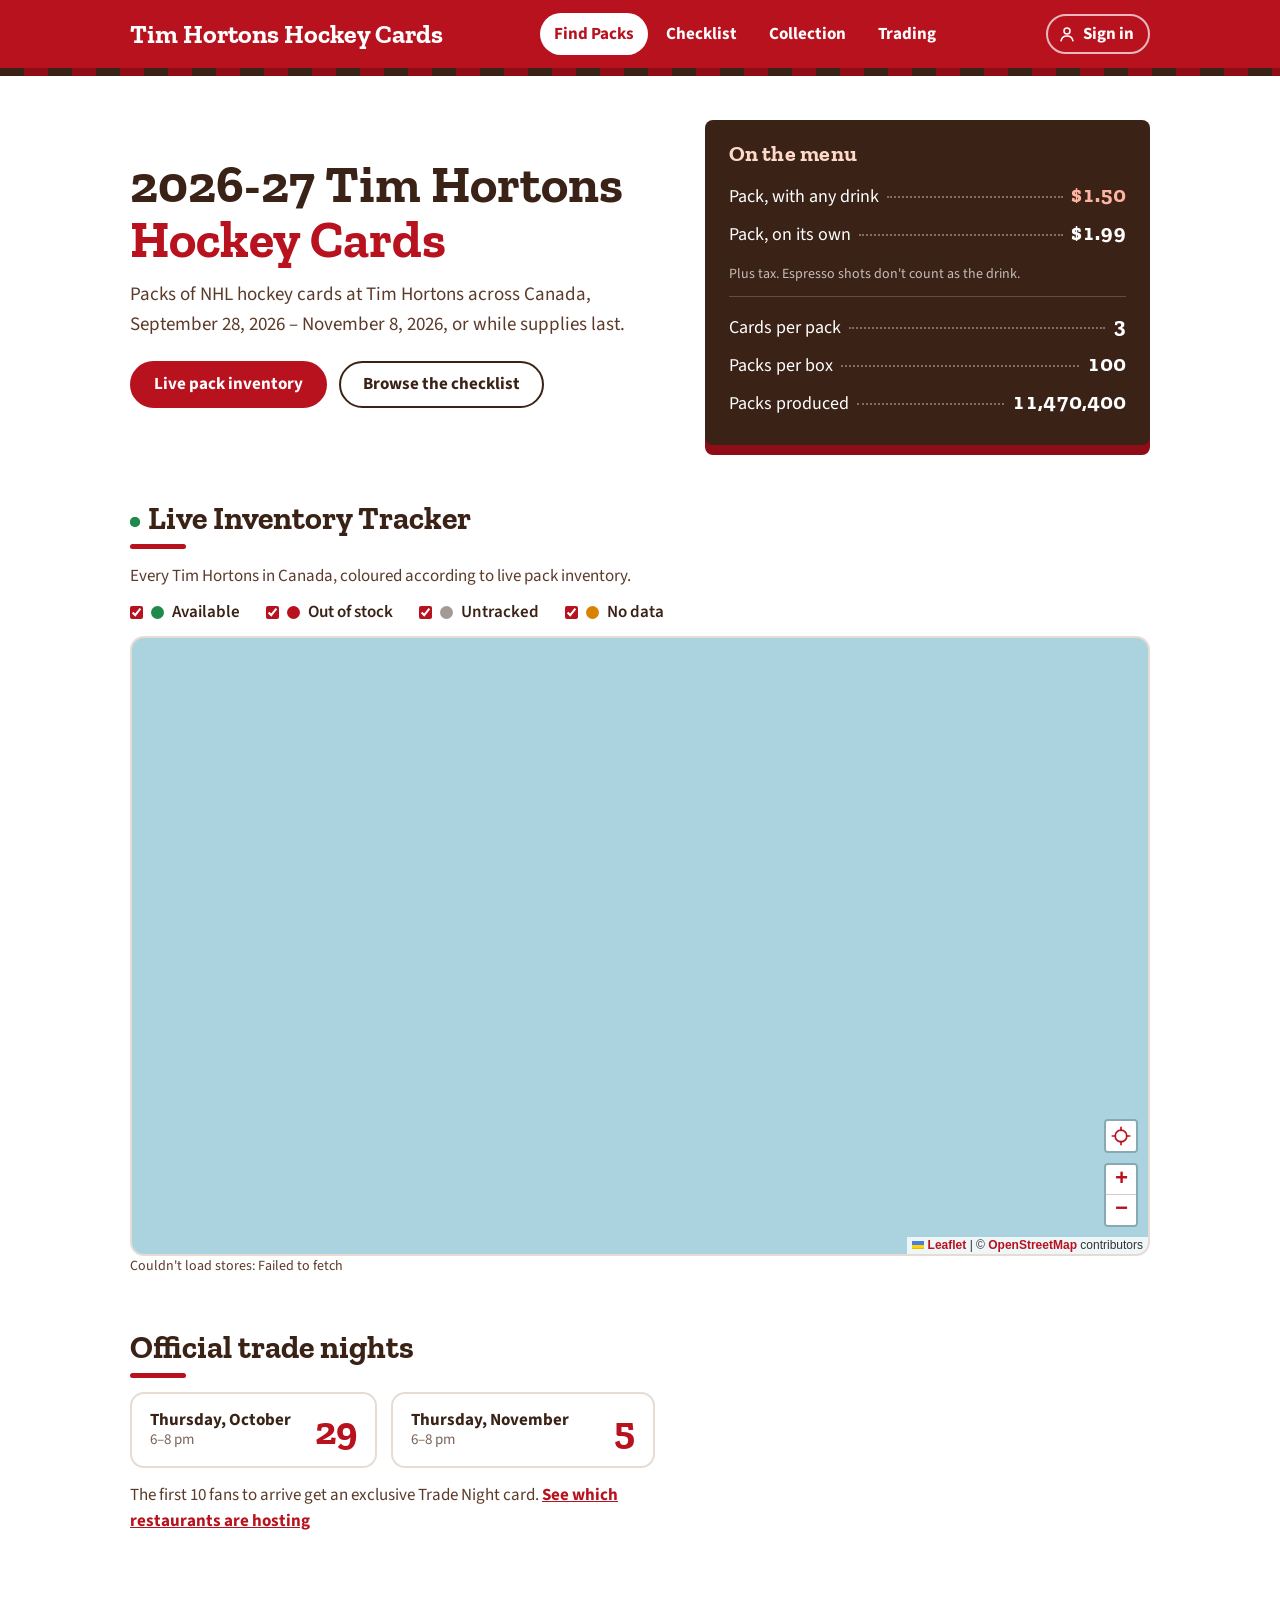
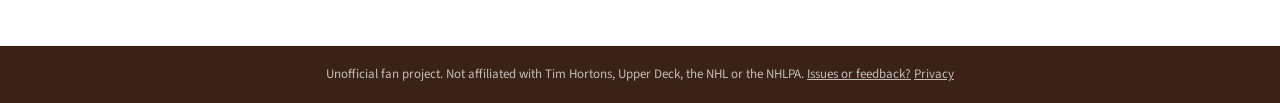
==== commit 6aadad3c: "Deploying to gh-pages from @ coryallegory/timshockeycards-2026@0f2484354846fabc6a5e0466e909f6d986c47" ====
--- a/index.html
+++ b/index.html
@@ -21,14 +21,14 @@
 <meta name="twitter:image" content="https://timshockeycards.ca/social-card.png">
 <script type="application/ld+json">{"@context":"https://schema.org","@type":"WebSite","name":"Tim Hortons Hockey Cards 2026-27","url":"https://timshockeycards.ca/","description":"2026-27 Upper Deck Tim Hortons Hockey: live pack availability and a full checklist."}</script>
 <link rel="icon" href="data:image/svg+xml,%3Csvg xmlns='http://www.w3.org/2000/svg' viewBox='0 0 32 32'%3E%3Crect x='6' y='3' width='20' height='26' rx='3' fill='%23b3261e'/%3E%3Crect x='9' y='6' width='14' height='14' rx='1' fill='%23fff'/%3E%3C/svg%3E">
-<link rel="stylesheet" href="/vendor/leaflet/leaflet.css?v=d1788456b3">
-<link rel="stylesheet" href="/css/fonts.css?v=d1788456b3">
-<link rel="stylesheet" href="/css/base.css?v=d1788456b3">
-<link rel="stylesheet" href="/css/layout.css?v=d1788456b3">
-<link rel="stylesheet" href="/css/components.css?v=d1788456b3">
-<link rel="stylesheet" href="/css/header-account.css?v=d1788456b3">
-<link rel="stylesheet" href="/css/home.css?v=d1788456b3">
-<link rel="stylesheet" href="/css/map.css?v=d1788456b3">
+<link rel="stylesheet" href="/vendor/leaflet/leaflet.css?v=190e2f344a">
+<link rel="stylesheet" href="/css/fonts.css?v=190e2f344a">
+<link rel="stylesheet" href="/css/base.css?v=190e2f344a">
+<link rel="stylesheet" href="/css/layout.css?v=190e2f344a">
+<link rel="stylesheet" href="/css/components.css?v=190e2f344a">
+<link rel="stylesheet" href="/css/header-account.css?v=190e2f344a">
+<link rel="stylesheet" href="/css/home.css?v=190e2f344a">
+<link rel="stylesheet" href="/css/map.css?v=190e2f344a">
 </head>
 <body class="">
 <header class="site-header"><div class="bar">
@@ -78,9 +78,9 @@
     <p>The first 10 fans to arrive get an exclusive Trade Night card. <a href="https://cdn.rbi.digital/hockey/trade_night_map/index.html" rel="noopener">See which restaurants are hosting</a></p>
   </section>
 </main>
-<footer class="site-footer">Unofficial fan project. Not affiliated with Tim Hortons, Upper Deck, the NHL or the NHLPA. <a href="/privacy">Privacy</a></footer>
-<script src="/vendor/leaflet/leaflet.js?v=d1788456b3"></script>
-<script type="module" src="/js/map.js?v=d1788456b3"></script>
-<script type="module" src="/js/header-account.js?v=d1788456b3"></script>
+<footer class="site-footer">Unofficial fan project. Not affiliated with Tim Hortons, Upper Deck, the NHL or the NHLPA. <a href="mailto:admin@timshockeycards.ca?subject=Tim%20Hortons%20Hockey%20Cards%20site%20feedback">Issues or feedback?</a> <a href="/privacy">Privacy</a></footer>
+<script src="/vendor/leaflet/leaflet.js?v=190e2f344a"></script>
+<script type="module" src="/js/map.js?v=190e2f344a"></script>
+<script type="module" src="/js/header-account.js?v=190e2f344a"></script>
 </body>
 </html>
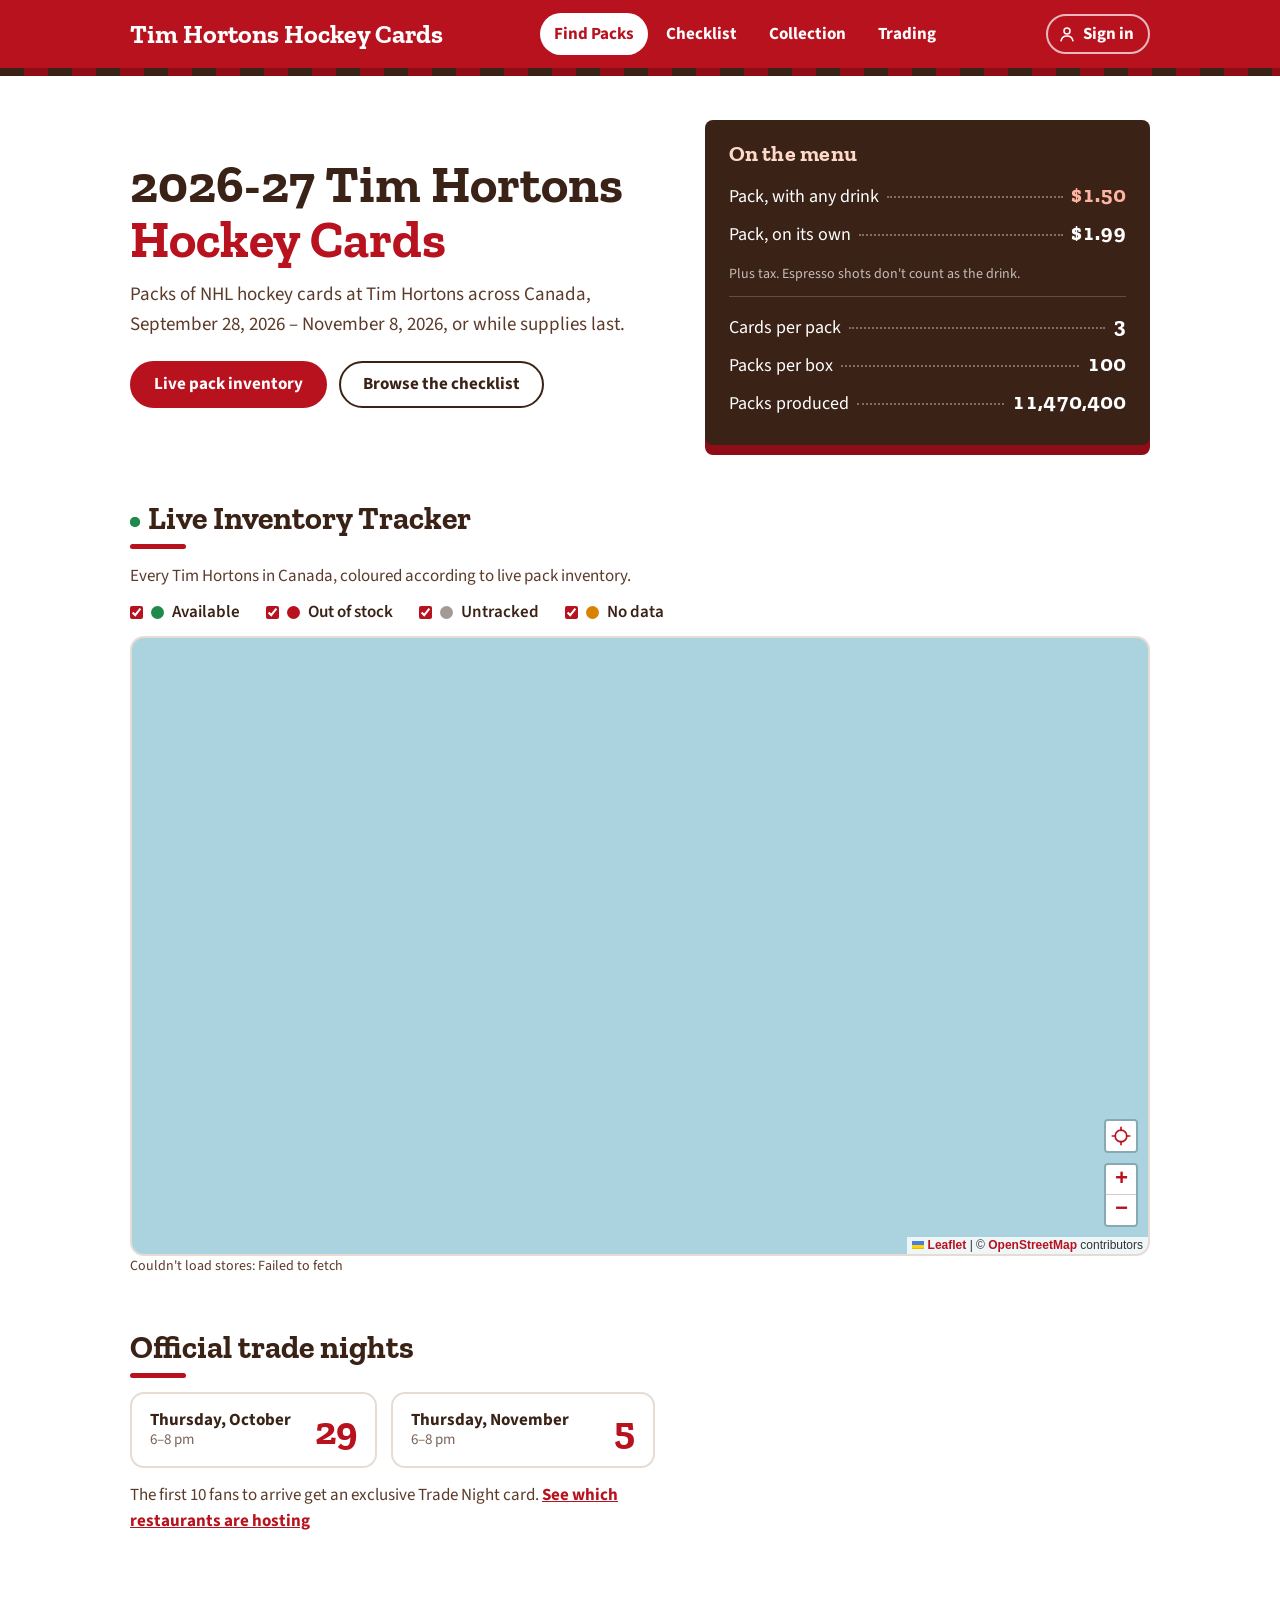
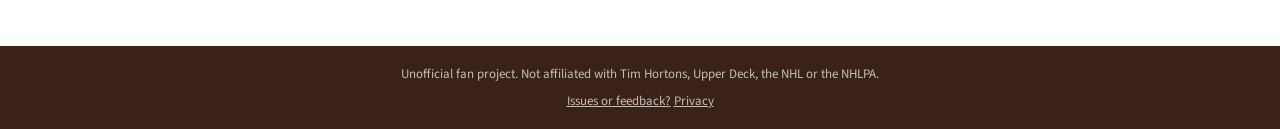
==== commit 9d37cc94: "Deploying to gh-pages from @ coryallegory/timshockeycards-2026@898cfbbd59691f8a314194e2b6b64ebd97a5b" ====
--- a/index.html
+++ b/index.html
@@ -21,14 +21,14 @@
 <meta name="twitter:image" content="https://timshockeycards.ca/social-card.png">
 <script type="application/ld+json">{"@context":"https://schema.org","@type":"WebSite","name":"Tim Hortons Hockey Cards 2026-27","url":"https://timshockeycards.ca/","description":"2026-27 Upper Deck Tim Hortons Hockey: live pack availability and a full checklist."}</script>
 <link rel="icon" href="data:image/svg+xml,%3Csvg xmlns='http://www.w3.org/2000/svg' viewBox='0 0 32 32'%3E%3Crect x='6' y='3' width='20' height='26' rx='3' fill='%23b3261e'/%3E%3Crect x='9' y='6' width='14' height='14' rx='1' fill='%23fff'/%3E%3C/svg%3E">
-<link rel="stylesheet" href="/vendor/leaflet/leaflet.css?v=190e2f344a">
-<link rel="stylesheet" href="/css/fonts.css?v=190e2f344a">
-<link rel="stylesheet" href="/css/base.css?v=190e2f344a">
-<link rel="stylesheet" href="/css/layout.css?v=190e2f344a">
-<link rel="stylesheet" href="/css/components.css?v=190e2f344a">
-<link rel="stylesheet" href="/css/header-account.css?v=190e2f344a">
-<link rel="stylesheet" href="/css/home.css?v=190e2f344a">
-<link rel="stylesheet" href="/css/map.css?v=190e2f344a">
+<link rel="stylesheet" href="/vendor/leaflet/leaflet.css?v=3d28d63c36">
+<link rel="stylesheet" href="/css/fonts.css?v=3d28d63c36">
+<link rel="stylesheet" href="/css/base.css?v=3d28d63c36">
+<link rel="stylesheet" href="/css/layout.css?v=3d28d63c36">
+<link rel="stylesheet" href="/css/components.css?v=3d28d63c36">
+<link rel="stylesheet" href="/css/header-account.css?v=3d28d63c36">
+<link rel="stylesheet" href="/css/home.css?v=3d28d63c36">
+<link rel="stylesheet" href="/css/map.css?v=3d28d63c36">
 </head>
 <body class="">
 <header class="site-header"><div class="bar">
@@ -78,9 +78,9 @@
     <p>The first 10 fans to arrive get an exclusive Trade Night card. <a href="https://cdn.rbi.digital/hockey/trade_night_map/index.html" rel="noopener">See which restaurants are hosting</a></p>
   </section>
 </main>
-<footer class="site-footer">Unofficial fan project. Not affiliated with Tim Hortons, Upper Deck, the NHL or the NHLPA. <a href="mailto:admin@timshockeycards.ca?subject=Tim%20Hortons%20Hockey%20Cards%20site%20feedback">Issues or feedback?</a> <a href="/privacy">Privacy</a></footer>
-<script src="/vendor/leaflet/leaflet.js?v=190e2f344a"></script>
-<script type="module" src="/js/map.js?v=190e2f344a"></script>
-<script type="module" src="/js/header-account.js?v=190e2f344a"></script>
+<footer class="site-footer">Unofficial fan project. Not affiliated with Tim Hortons, Upper Deck, the NHL or the NHLPA.<span class="footer-links"><a href="mailto:admin@timshockeycards.ca?subject=Tim%20Hortons%20Hockey%20Cards%20site%20feedback">Issues or feedback?</a> <a href="/privacy">Privacy</a></span></footer>
+<script src="/vendor/leaflet/leaflet.js?v=3d28d63c36"></script>
+<script type="module" src="/js/map.js?v=3d28d63c36"></script>
+<script type="module" src="/js/header-account.js?v=3d28d63c36"></script>
 </body>
 </html>
--- a/css/layout.css
+++ b/css/layout.css
@@ -22,6 +22,7 @@
 
 /* ---------- footer ---------- */
 .site-footer { background: var(--board); color: var(--board-muted); text-align: center; font-size: 13px; padding: 18px 20px; }
+.footer-links { display: block; margin-top: 6px; }
 
 /* ---------- content pages ---------- */
 .page { width: 100%; max-width: 1060px; margin: 0 auto; padding: 44px 20px 60px; flex: 1; }
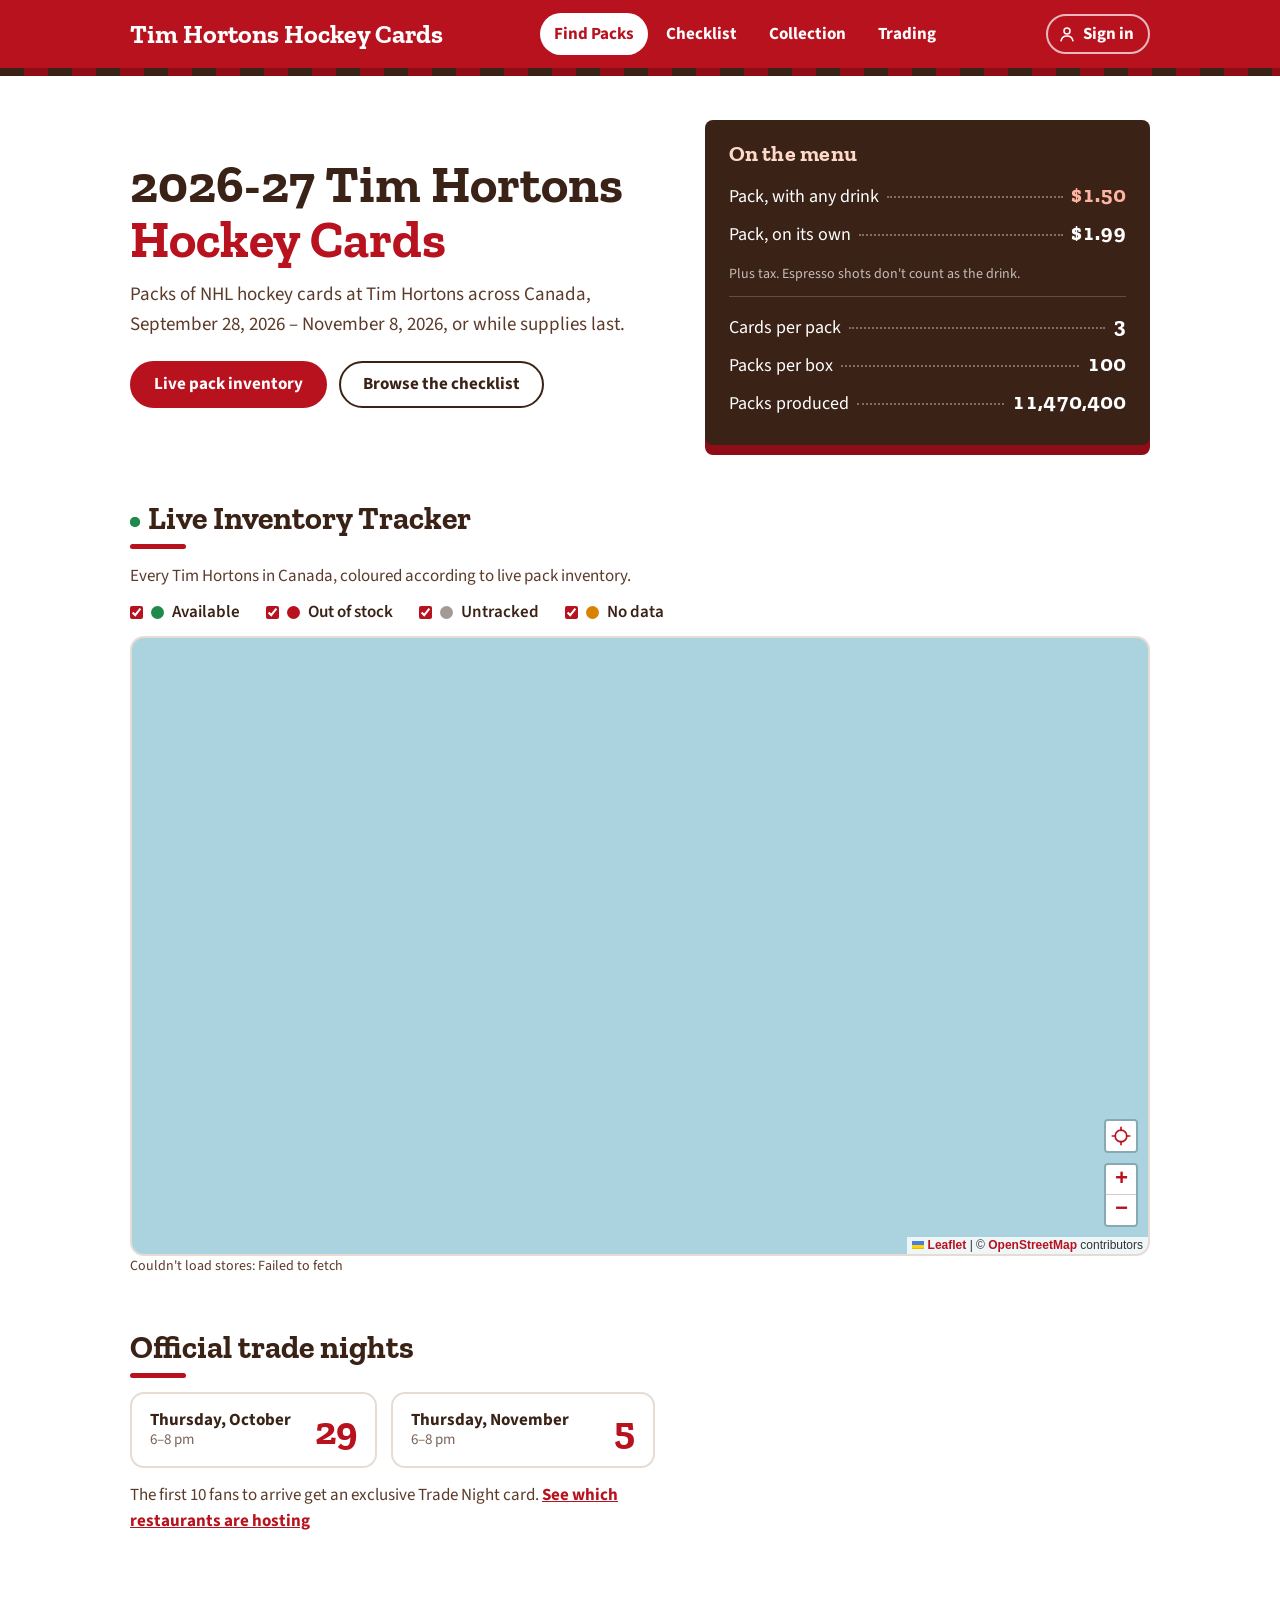
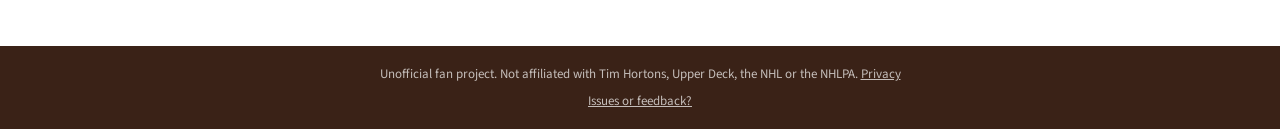
==== commit 001abe65: "Deploying to gh-pages from @ coryallegory/timshockeycards-2026@d78ece3334755e3b6b87033ed9173e48346d4" ====
--- a/index.html
+++ b/index.html
@@ -78,7 +78,7 @@
     <p>The first 10 fans to arrive get an exclusive Trade Night card. <a href="https://cdn.rbi.digital/hockey/trade_night_map/index.html" rel="noopener">See which restaurants are hosting</a></p>
   </section>
 </main>
-<footer class="site-footer">Unofficial fan project. Not affiliated with Tim Hortons, Upper Deck, the NHL or the NHLPA.<span class="footer-links"><a href="mailto:admin@timshockeycards.ca?subject=Tim%20Hortons%20Hockey%20Cards%20site%20feedback">Issues or feedback?</a> <a href="/privacy">Privacy</a></span></footer>
+<footer class="site-footer">Unofficial fan project. Not affiliated with Tim Hortons, Upper Deck, the NHL or the NHLPA. <a href="/privacy">Privacy</a><span class="footer-links"><a href="mailto:admin@timshockeycards.ca?subject=Tim%20Hortons%20Hockey%20Cards%20site%20feedback">Issues or feedback?</a></span></footer>
 <script src="/vendor/leaflet/leaflet.js?v=3d28d63c36"></script>
 <script type="module" src="/js/map.js?v=3d28d63c36"></script>
 <script type="module" src="/js/header-account.js?v=3d28d63c36"></script>
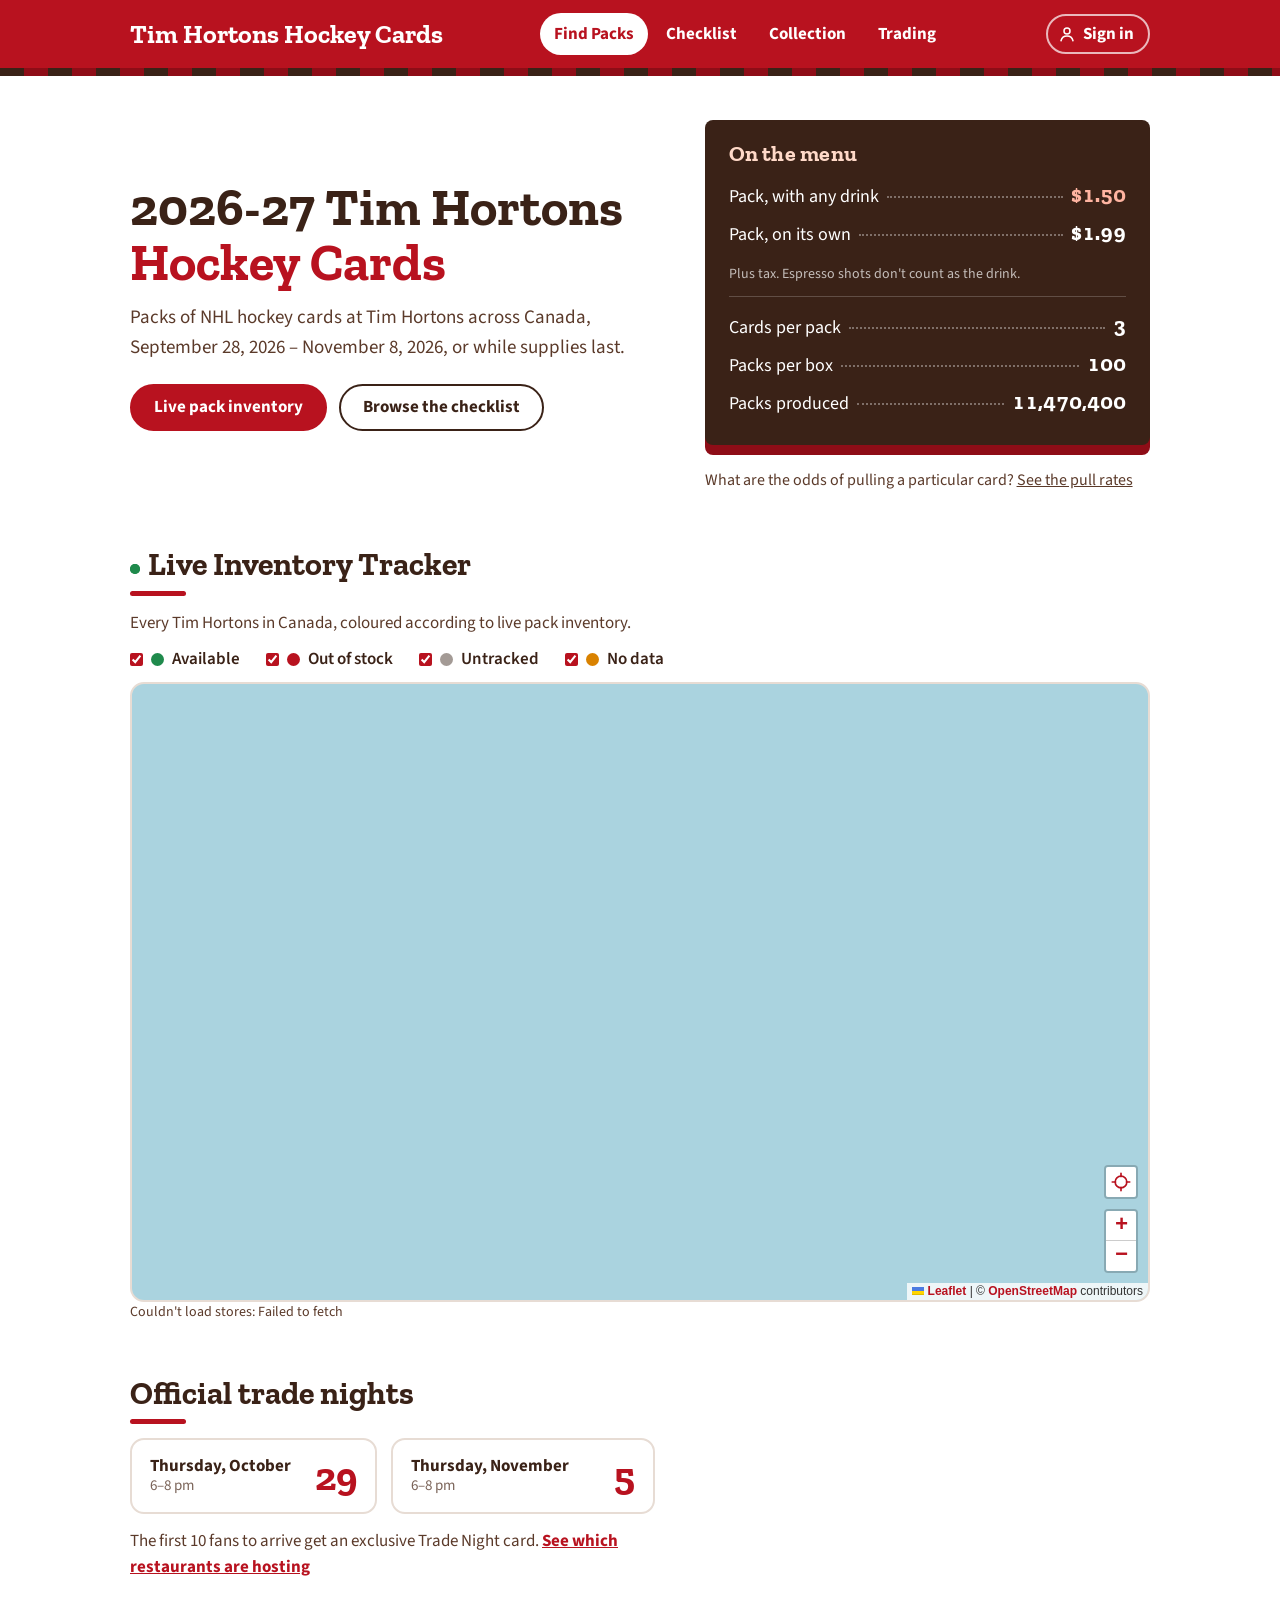
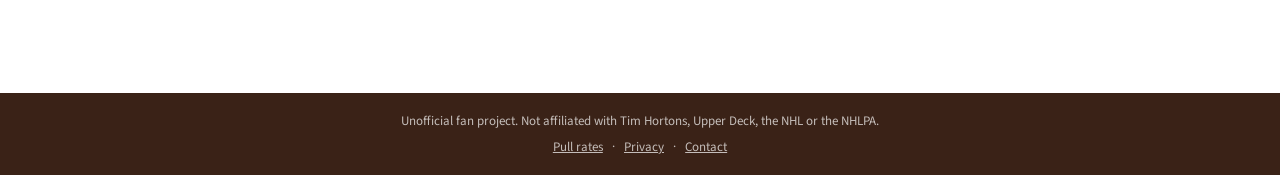
==== commit a200078c: "Deploying to gh-pages from @ coryallegory/timshockeycards-2026@d330e4ce125f4f2f9d39b07506dbfd7199eac" ====
--- a/index.html
+++ b/index.html
@@ -21,14 +21,14 @@
 <meta name="twitter:image" content="https://timshockeycards.ca/social-card.png">
 <script type="application/ld+json">{"@context":"https://schema.org","@type":"WebSite","name":"Tim Hortons Hockey Cards 2026-27","url":"https://timshockeycards.ca/","description":"2026-27 Upper Deck Tim Hortons Hockey: live pack availability and a full checklist."}</script>
 <link rel="icon" href="data:image/svg+xml,%3Csvg xmlns='http://www.w3.org/2000/svg' viewBox='0 0 32 32'%3E%3Crect x='6' y='3' width='20' height='26' rx='3' fill='%23b3261e'/%3E%3Crect x='9' y='6' width='14' height='14' rx='1' fill='%23fff'/%3E%3C/svg%3E">
-<link rel="stylesheet" href="/vendor/leaflet/leaflet.css?v=3d28d63c36">
-<link rel="stylesheet" href="/css/fonts.css?v=3d28d63c36">
-<link rel="stylesheet" href="/css/base.css?v=3d28d63c36">
-<link rel="stylesheet" href="/css/layout.css?v=3d28d63c36">
-<link rel="stylesheet" href="/css/components.css?v=3d28d63c36">
-<link rel="stylesheet" href="/css/header-account.css?v=3d28d63c36">
-<link rel="stylesheet" href="/css/home.css?v=3d28d63c36">
-<link rel="stylesheet" href="/css/map.css?v=3d28d63c36">
+<link rel="stylesheet" href="/vendor/leaflet/leaflet.css?v=3628ae002f">
+<link rel="stylesheet" href="/css/fonts.css?v=3628ae002f">
+<link rel="stylesheet" href="/css/base.css?v=3628ae002f">
+<link rel="stylesheet" href="/css/layout.css?v=3628ae002f">
+<link rel="stylesheet" href="/css/components.css?v=3628ae002f">
+<link rel="stylesheet" href="/css/header-account.css?v=3628ae002f">
+<link rel="stylesheet" href="/css/home.css?v=3628ae002f">
+<link rel="stylesheet" href="/css/map.css?v=3628ae002f">
 </head>
 <body class="">
 <header class="site-header"><div class="bar">
@@ -55,13 +55,16 @@
       <p class="lede">Packs of NHL hockey cards at Tim Hortons across Canada, September 28, 2026 – November 8, 2026, or while supplies last.</p>
       <p class="cta"><a class="btn primary" href="#where">Live pack inventory</a> <a class="btn" href="/checklist">Browse the checklist</a></p>
     </div>
-    <aside class="menu" aria-label="Prices and packs">
-      <h2>On the menu</h2>
-      <dl><div class="item hot"><dt>Pack, with any drink</dt><dd>$1.50</dd></div><div class="item"><dt>Pack, on its own</dt><dd>$1.99</dd></div></dl>
-      <p>Plus tax. Espresso shots don't count as the drink.</p>
-      <hr>
-      <dl><div class="item"><dt>Cards per pack</dt><dd>3</dd></div><div class="item"><dt>Packs per box</dt><dd>100</dd></div><div class="item"><dt>Packs produced</dt><dd>11,470,400</dd></div></dl>
-    </aside>
+    <div class="menu-col">
+      <aside class="menu" aria-label="Prices and packs">
+        <h2>On the menu</h2>
+        <dl><div class="item hot"><dt>Pack, with any drink</dt><dd>$1.50</dd></div><div class="item"><dt>Pack, on its own</dt><dd>$1.99</dd></div></dl>
+        <p>Plus tax. Espresso shots don't count as the drink.</p>
+        <hr>
+        <dl><div class="item"><dt>Cards per pack</dt><dd>3</dd></div><div class="item"><dt>Packs per box</dt><dd>100</dd></div><div class="item"><dt>Packs produced</dt><dd>11,470,400</dd></div></dl>
+      </aside>
+      <p class="menu-link">What are the odds of pulling a particular card? <a href="/pull-rates">See the pull rates</a></p>
+    </div>
   </div>
   <section class="group live" id="where">
     <h2><span class="live-dot" aria-hidden="true"></span>Live Inventory Tracker</h2>
@@ -78,9 +81,9 @@
     <p>The first 10 fans to arrive get an exclusive Trade Night card. <a href="https://cdn.rbi.digital/hockey/trade_night_map/index.html" rel="noopener">See which restaurants are hosting</a></p>
   </section>
 </main>
-<footer class="site-footer">Unofficial fan project. Not affiliated with Tim Hortons, Upper Deck, the NHL or the NHLPA. <a href="/privacy">Privacy</a><span class="footer-links"><a href="mailto:admin@timshockeycards.ca?subject=Tim%20Hortons%20Hockey%20Cards%20site%20feedback">Issues or feedback?</a></span></footer>
-<script src="/vendor/leaflet/leaflet.js?v=3d28d63c36"></script>
-<script type="module" src="/js/map.js?v=3d28d63c36"></script>
-<script type="module" src="/js/header-account.js?v=3d28d63c36"></script>
+<footer class="site-footer">Unofficial fan project. Not affiliated with Tim Hortons, Upper Deck, the NHL or the NHLPA.<ul class="footer-links" aria-label="Site links"><li><a href="/pull-rates">Pull rates</a></li><li><a href="/privacy">Privacy</a></li><li><a href="/contact">Contact</a></li></ul></footer>
+<script src="/vendor/leaflet/leaflet.js?v=3628ae002f"></script>
+<script type="module" src="/js/map.js?v=3628ae002f"></script>
+<script type="module" src="/js/header-account.js?v=3628ae002f"></script>
 </body>
 </html>
--- a/css/base.css
+++ b/css/base.css
@@ -42,12 +42,12 @@
   --xbadge-fill: var(--board);
   --xbadge-ink: var(--board-ink);
 
-  /* a trade profile's card grid (Trading), on the cell (--paper): a missing card's number --ink (14.1:1), no border; an
-     owned one's number faded (3.3:1) with a faded border (1.45:1); a spare's number faded with a normal border (3.3:1)
-     and its count, --muted (5.3:1); the disc (their spare, you need it) --red with a white number (6.7:1); the ring
-     (they need it, you have a spare) --red (6.4:1) */
-  --cell-have: #968780;
-  --have-edge: #ddcfc4;
+  /* a trade profile's card grid (Trading), on the cell (--paper): a card they have: number --ink (14.1:1) on a soft fill
+     (--cell-fill), no border; a spare: the same with a normal border (4.7:1) and its count, --muted (5.3:1); a missing
+     card: number faded (3.3:1), no fill, no border; the disc (their spare, you need it) --red with a white number
+     (6.7:1); the ring (they need it, you have a spare) --red (6.4:1) around a faded number like any missing card */
+  --cell-miss: #968780;
+  --cell-fill: color-mix(in srgb, var(--ink) 9%, var(--paper));
   --spare-edge: #9a857a;
   --disc: var(--red);
   --on-disc: #ffffff;
@@ -79,10 +79,9 @@
     --untracked: #8c817b;
     --xbadge-fill: var(--board-title);
     --xbadge-ink: var(--board);
-    /* the card grid on --paper: number 13.6:1, faded number 3.5:1, faded border 1.5:1, normal border 4.7:1, count 6.3:1,
-       disc number 4.7:1, ring 3.4:1 */
-    --cell-have: #83706a;
-    --have-edge: #4f392f;
+    /* the card grid on --paper: number 13.6:1 on its fill, faded (missing) number 3.5:1, normal border 4.7:1, count
+       6.3:1, disc number 4.7:1, ring 3.4:1 */
+    --cell-miss: #83706a;
     --spare-edge: #9c8578;
     color-scheme: dark;
   }
--- a/css/layout.css
+++ b/css/layout.css
@@ -22,7 +22,10 @@
 
 /* ---------- footer ---------- */
 .site-footer { background: var(--board); color: var(--board-muted); text-align: center; font-size: 13px; padding: 18px 20px; }
-.footer-links { display: block; margin-top: 6px; }
+/* the footer's links: a row with a middle dot between them (none before the first), quiet like the rest of the footer */
+.footer-links { list-style: none; display: flex; justify-content: center; flex-wrap: wrap; margin: 6px 0 0; padding: 0; }
+.footer-links a { color: inherit; }
+.footer-links li + li::before { content: "\00b7"; margin: 0 0.7em; }
 
 /* ---------- content pages ---------- */
 .page { width: 100%; max-width: 1060px; margin: 0 auto; padding: 44px 20px 60px; flex: 1; }
--- a/css/components.css
+++ b/css/components.css
@@ -52,6 +52,10 @@
 .live-dot::after { content: ""; position: absolute; inset: 0; border-radius: 50%; background: inherit; animation: live-pulse 2s ease-out infinite; }
 @keyframes live-pulse { from { transform: scale(1); opacity: 0.7; } to { transform: scale(2.8); opacity: 0; } }
 @media (prefers-reduced-motion: reduce) { .live-dot::after { animation: none; } }
+
+/* COMC's requested credit where its card photos appear (Checklist, trader profiles): a quiet footnote */
+.photo-credit { margin: 28px 0 0; font-size: 14px; color: var(--muted); }
+.photo-credit a { color: inherit; }
 
 /* ---------- popovers: a small panel opened by a button (native `popover`; the page's CSS positions each one) ---------- */
 .popover {
--- a/css/home.css
+++ b/css/home.css
@@ -17,6 +17,8 @@
 .menu .hot dd { color: var(--board-hot); }
 .menu hr { border: 0; border-top: 1px solid rgb(255 255 255 / 20%); margin: 12px 0; }
 .menu p { margin: 10px 0 0; font-size: 14px; line-height: 1.45; color: var(--board-muted); }
+/* a line under the board (clear of its 10px edge) linking to the pull rates */
+.menu-link { margin: 24px 0 0; font-size: 16px; line-height: 1.4; color: var(--ink-2); }
 
 /* ---------- trade nights ---------- */
 .nights { display: flex; gap: 14px; flex-wrap: wrap; margin: 0 0 14px; }
